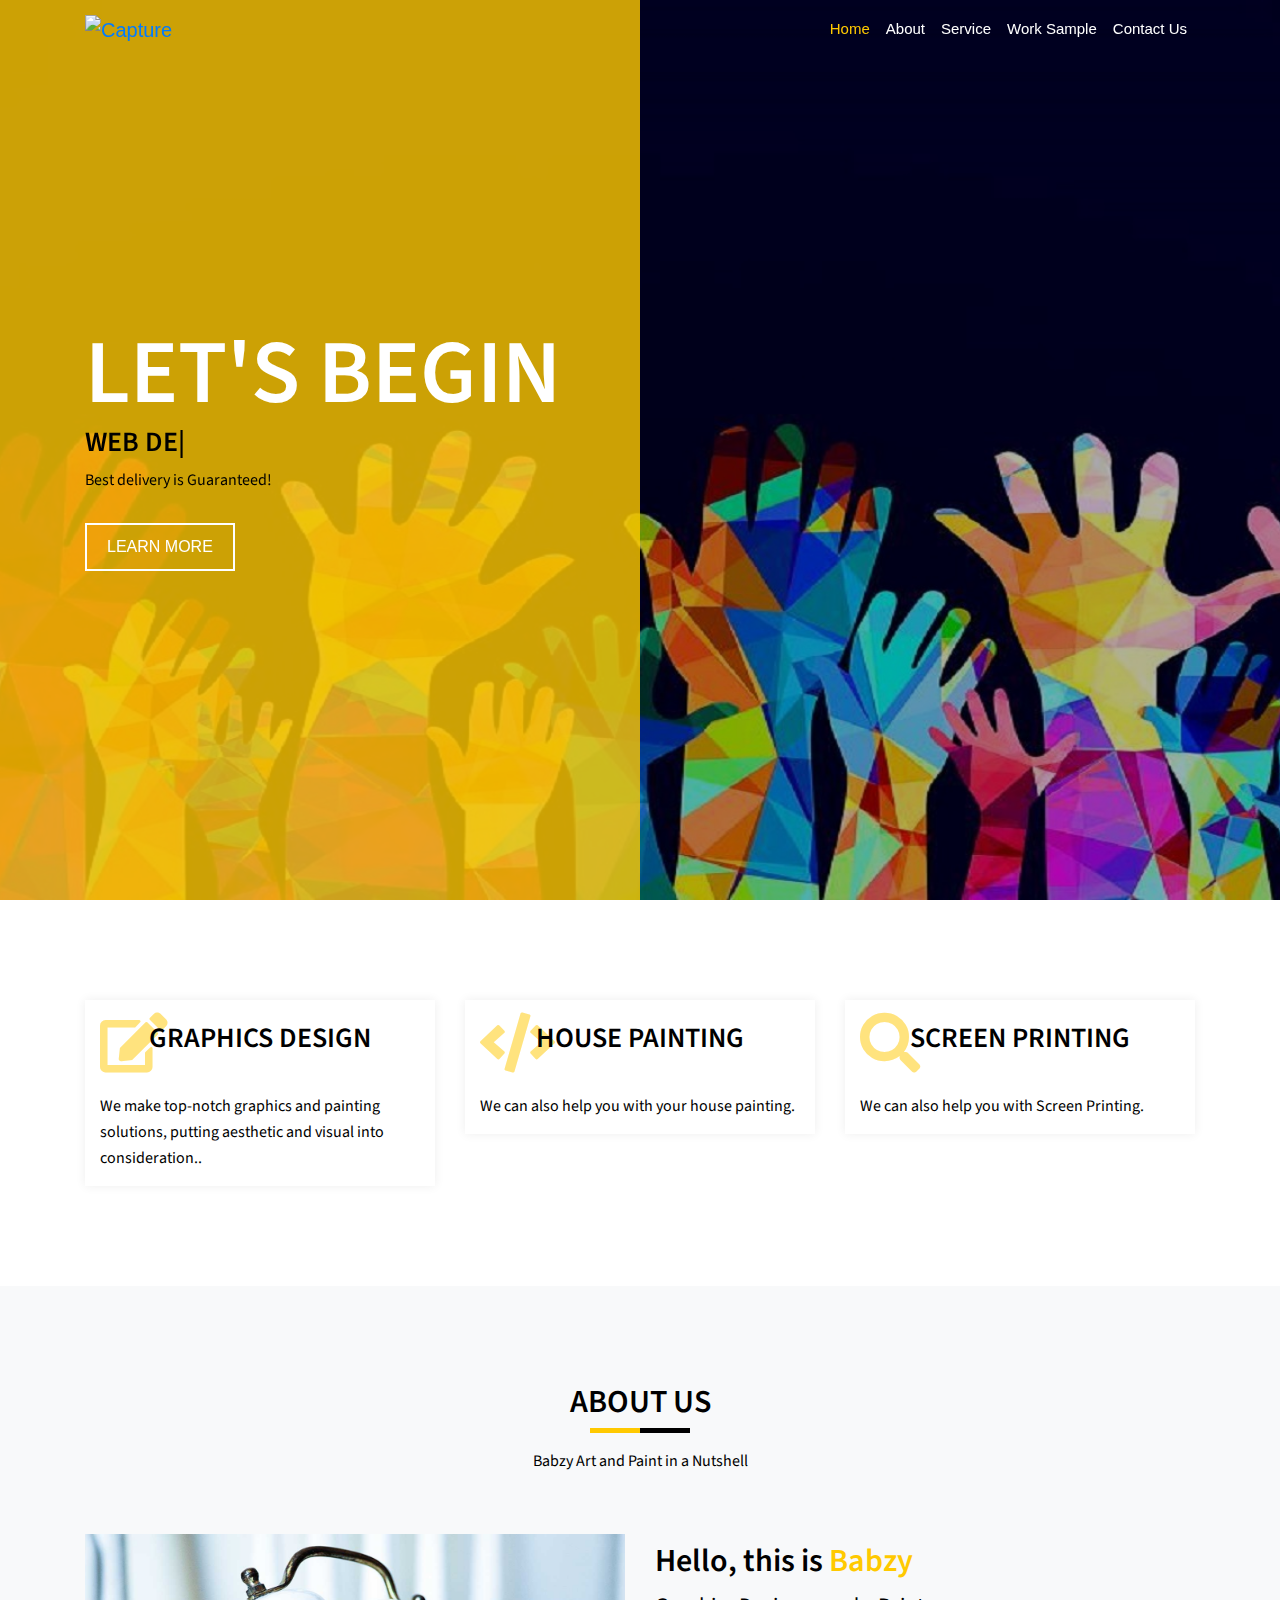
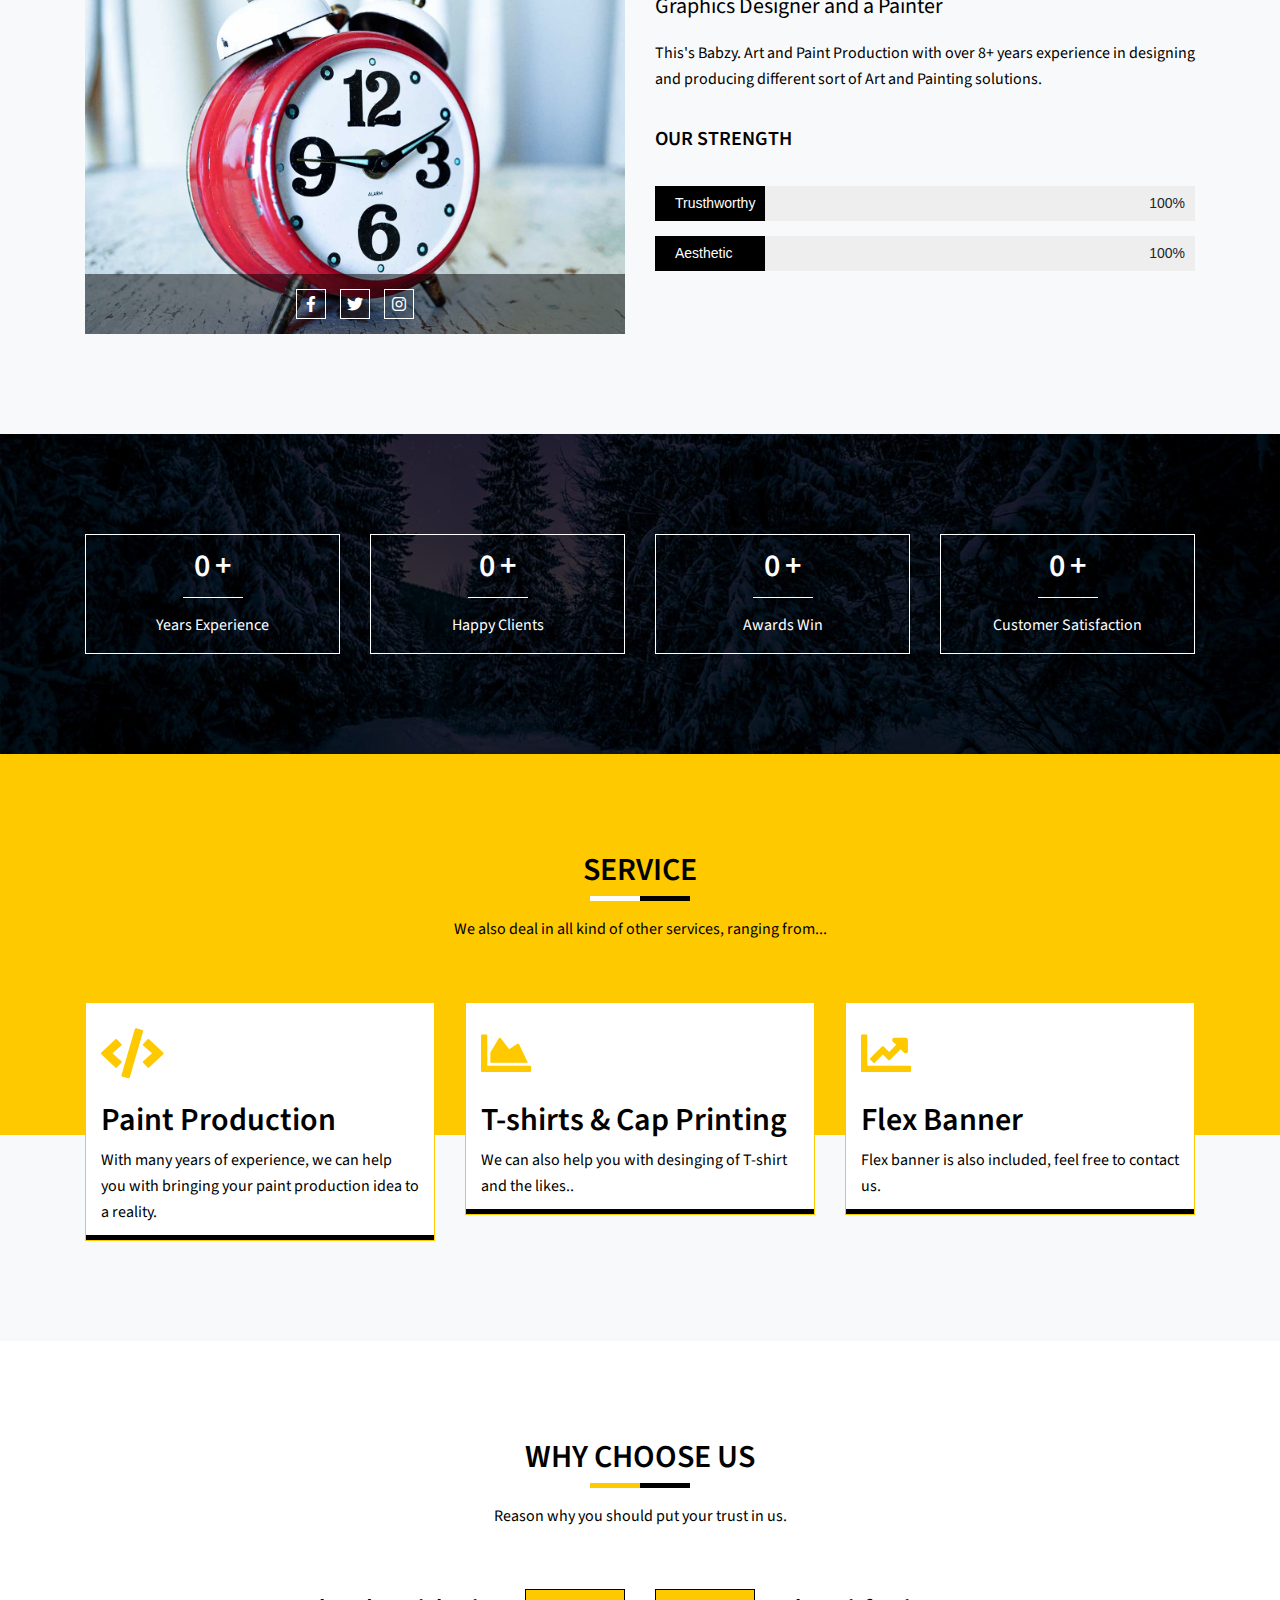
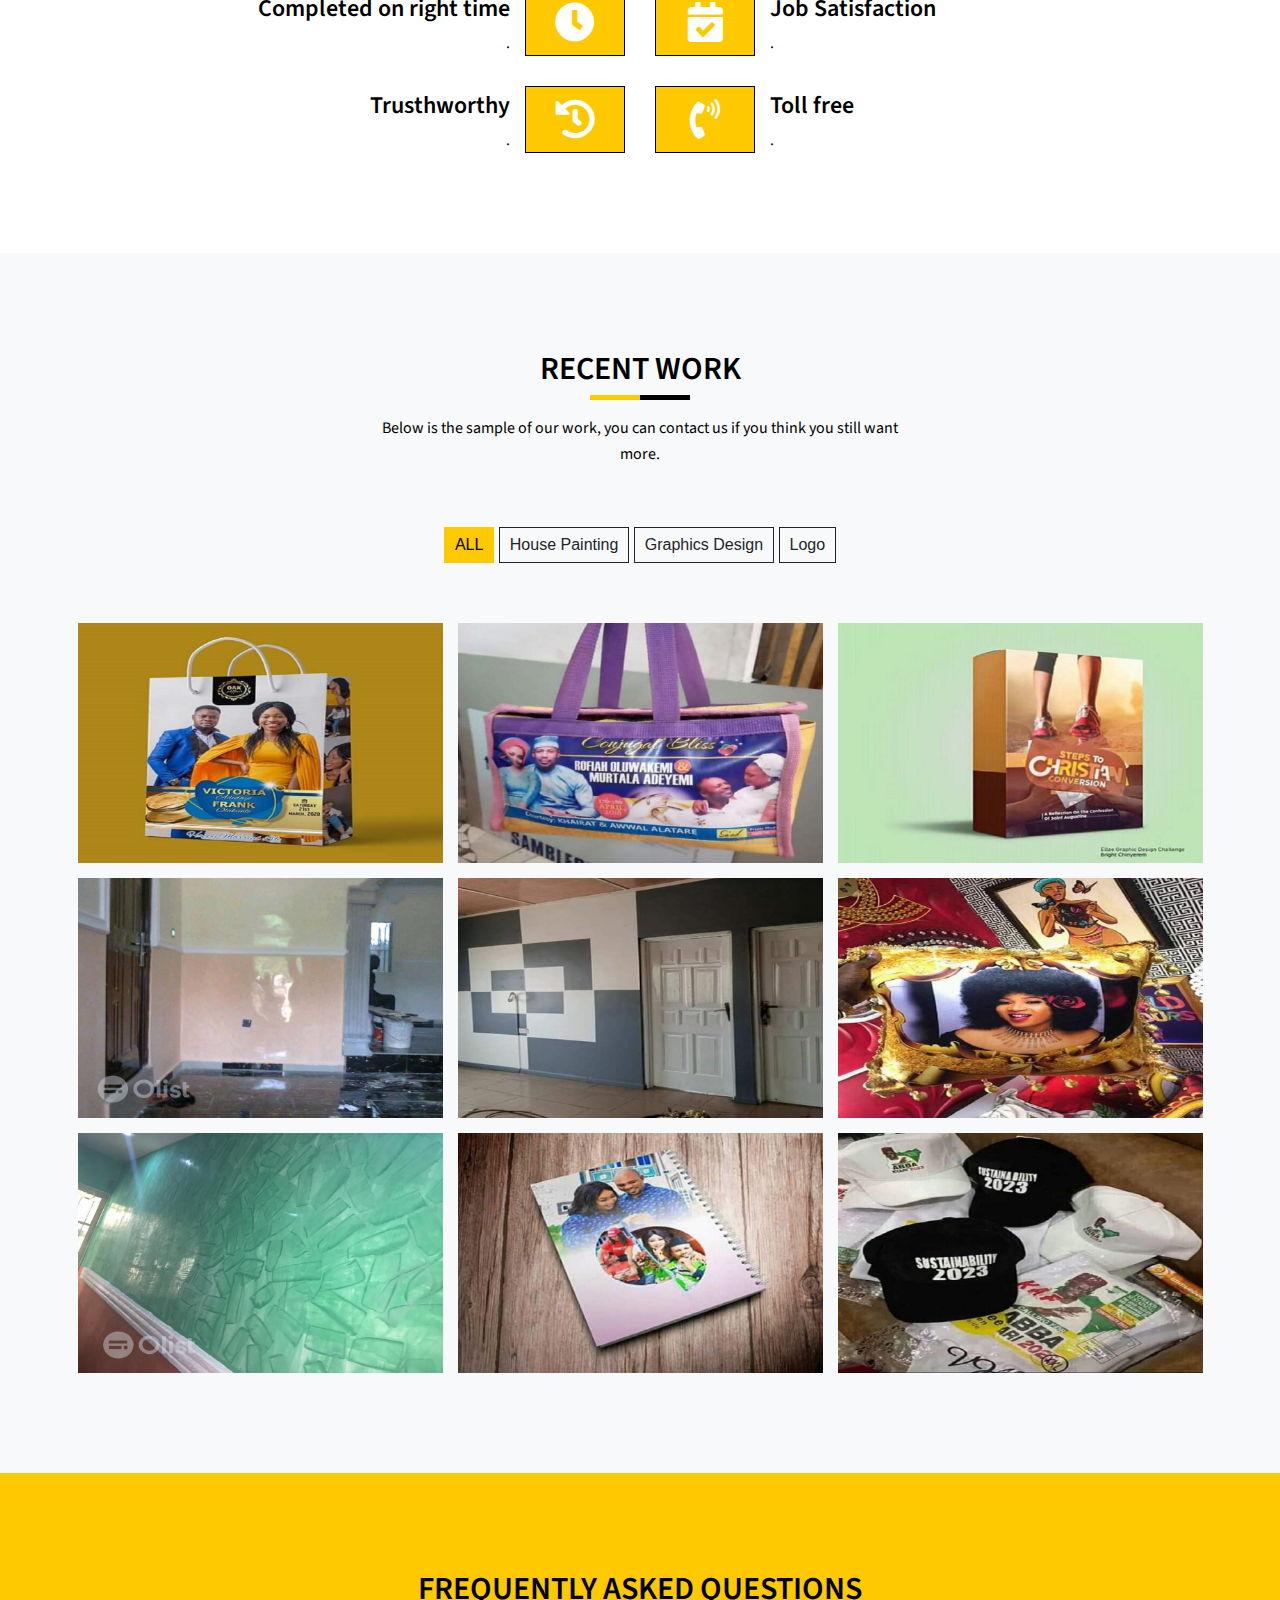
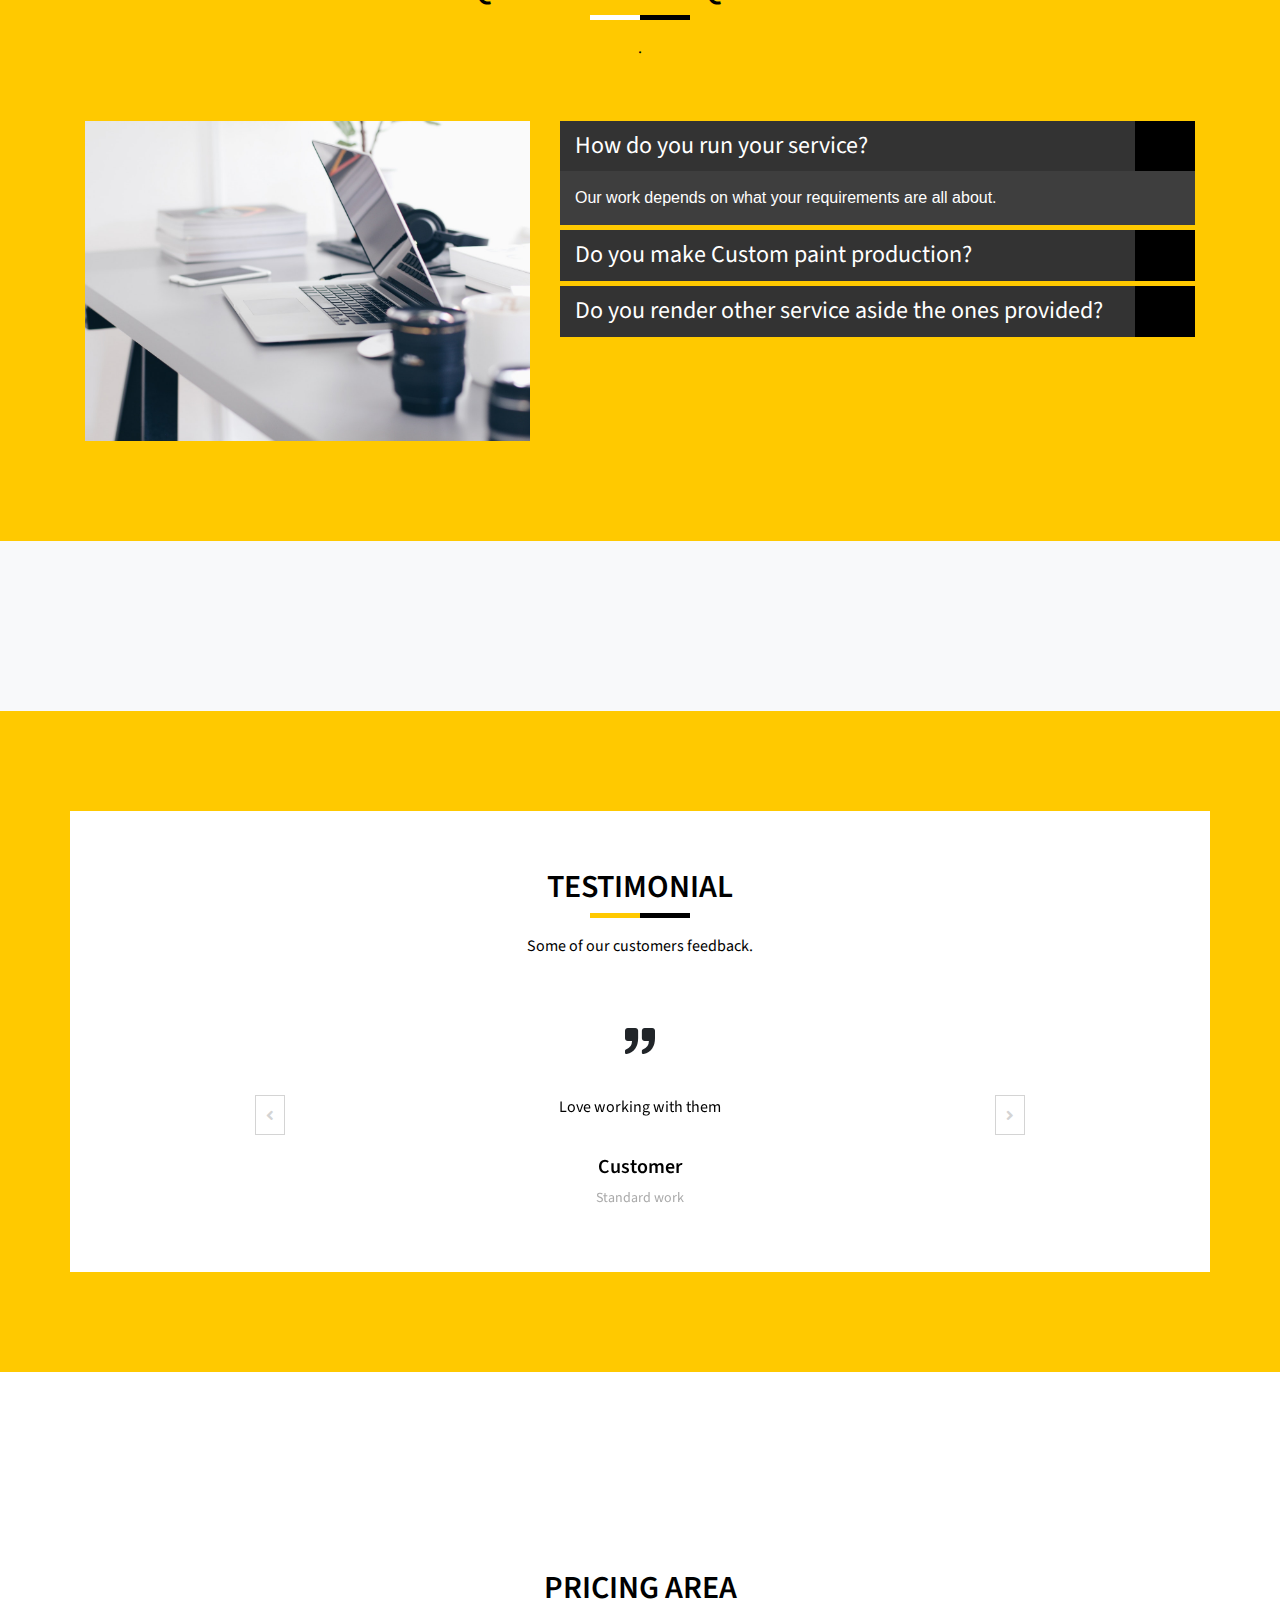
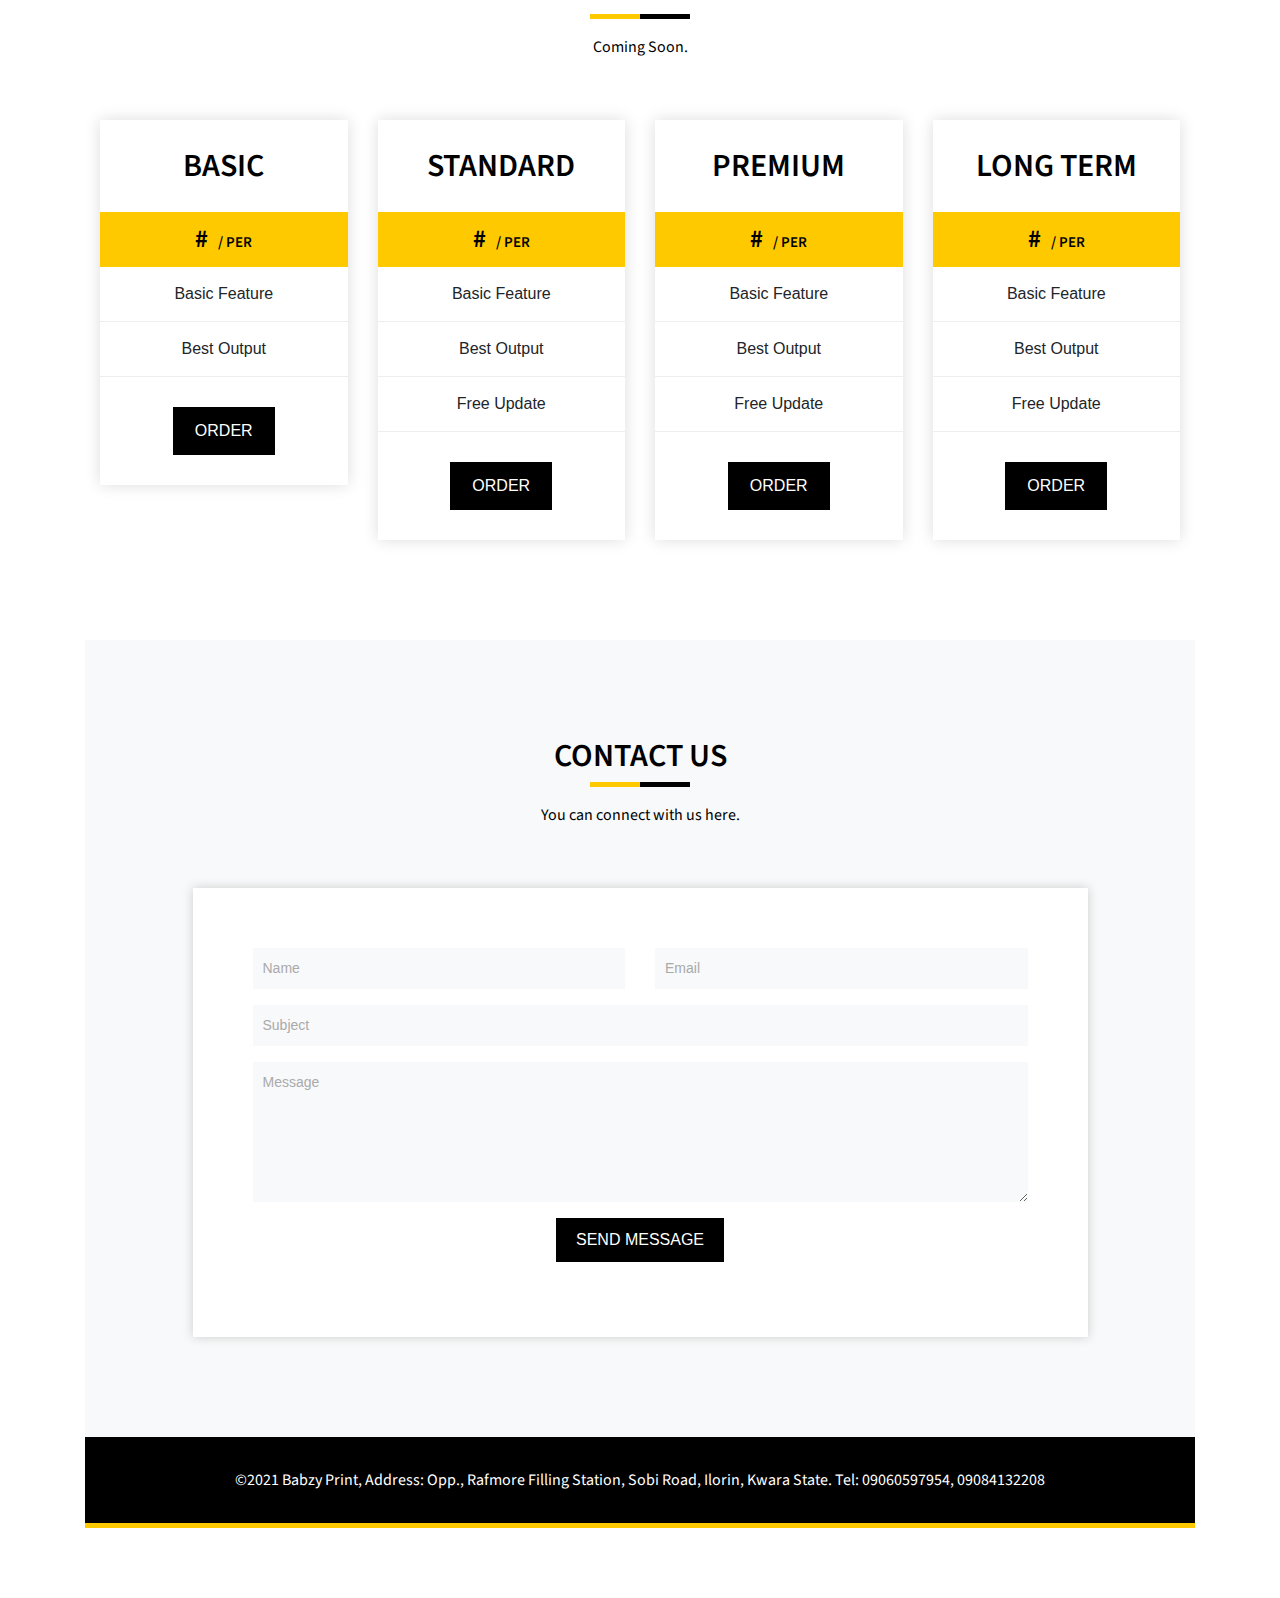
==== index.html @ 9236e3b9 "New" ====
<!DOCTYPE html>
<html lang="en">

<head>
    <meta name="viewport" content="width=device-width, initial-scale=1">
    <meta http-equiv="X-UA-Compatible" content="IE=edge" />
    <meta charset="UTF-8">
    <title>Babzy - HTML</title>

    <!-- ====== Google Fonts ====== -->
    <link href="https://fonts.googleapis.com/css?family=Source+Sans+Pro:300,400,600" rel="stylesheet">

    <!-- ====== ALL CSS ====== -->
    <link rel="stylesheet" href="assets/css/bootstrap.min.css">
    <link rel="stylesheet" href="assets/css/fontawesome-all.min.css">
    <link rel="stylesheet" href="assets/css/lightbox.min.css">
    <link rel="stylesheet" href="assets/css/owl.carousel.min.css">
    <link rel="stylesheet" href="assets/css/animate.css">
    <link rel="stylesheet" href="style.css">
    <link rel="stylesheet" href="assets/css/responsive.css">

</head>

<body data-spy="scroll" data-target=".navbar-nav">

     <!-- Preloader -->
    <div class="preloader">
        <div class="spinner">
            <div class="cube1"></div>
            <div class="cube2"></div>
        </div>
    </div>
    <!-- // Preloader -->


    <!-- ====== Header ====== -->
    <header id="header" class="header">
        <!-- ====== Navbar ====== -->
        <nav class="navbar navbar-expand-lg fixed-top">
            <div class="container">
                <!-- Logo -->
                <a class="navbar-brand logo" href="index.html">
                    <img src="assets/images/Babzy.png" alt="Capture">

                </a>
                <!-- // Logo -->

                <!-- Mobile Menu -->
                <button class="navbar-toggler" type="button" data-toggle="collapse" data-target="#navbarSupportedContent" aria-expanded="false"><span><i class="fa fa-bars"></i></span></button>
                <!-- Mobile Menu -->

                <div class="collapse navbar-collapse main-menu" id="navbarSupportedContent">
                    <ul class="navbar-nav ml-auto">
                        <li class="nav-item active"><a class="nav-link" href="#home">Home</a></li>
                        <li class="nav-item"><a class="nav-link" href="#about">About</a></li>
                        <li class="nav-item"><a class="nav-link" href="#service">Service</a></li>
                        <li class="nav-item"><a class="nav-link" href="#portfolio">Work Sample</a></li>
                        <li class="nav-item"><a class="nav-link pr0" href="#contact">Contact Us</a></li>
                    </ul>
                </div>
            </div>
        </nav>
        <!-- ====== // Navbar ====== -->
    </header>
    <!-- ====== // Header ====== -->

    <!-- ====== Hero Area ====== -->
    <div class="hero-aria" id="home">
        <!-- Hero Area Content -->
        <div class="container">
            <div class="hero-content h-100">
                <div class="d-table">
                    <div class="d-table-cell">
                        <h2 class="text-uppercase">Let's Begin</h2>
                        <h3 class="text-uppercase"><span class="typed"></span></h3>
                        <p>Best delivery is Guaranteed!</p>
                        <a href="#about" class="button smooth-scroll">Learn More</a>
                    </div>
                </div>
            </div>
        </div>
        <!-- // Hero Area Content -->
        <!-- Hero Area Slider -->
        <div class="hero-area-slids owl-carousel">
            <div class="single-slider">
                <!-- Single Background -->
                <div class="slider-bg" style="background-image: url(assets/images/hero-area/img-4.jpg)"></div>
                <!-- // Single Background -->
            </div>
            <div class="single-slider">
                <!-- Single Background -->
                <div class="slider-bg" style="background-image: url(assets/images/hero-area/img-3.jpg)"></div>
                <!-- // Single Background -->
            </div>
        </div>
        <!-- // Hero Area Slider -->
    </div>
    <!-- ====== //Hero Area ====== -->

    <!-- ====== Featured Area ====== -->
    <section id="featured" class="section-padding pb-70">
        <div class="container">
            <div class="row">
                <!-- single featured item -->
                <div class="col-lg-4 col-md-6">
                    <div class="single-featured-item-wrap">
                        <h3><a href="#">Graphics Design</a></h3>
                        <div class="single-featured-item">
                            <div class="featured-icon">
                                <i class="fa fa-edit"></i>
                            </div>
                            <p>We make top-notch graphics and painting solutions, putting aesthetic and visual into consideration..</p>
                        </div>
                    </div>
                </div>
                <!-- single featured item -->
                <!-- single featured item -->
                <div class="col-lg-4 col-md-6">
                    <div class="single-featured-item-wrap">
                        <h3><a href="#">House Painting</a></h3>
                        <div class="single-featured-item">
                            <div class="featured-icon">
                                <i class="fa fa-code"></i>
                            </div>
                            <p>We can also help you with your house painting.</p>
                        </div>
                    </div>
                </div>
                <!-- single featured item -->
                <!-- single featured item -->
                <div class="col-lg-4 col-md-6">
                    <div class="single-featured-item-wrap">
                        <h3><a href="#"> Screen Printing</a></h3>
                        <div class="single-featured-item">
                            <div class="featured-icon">
                                <i class="fa fa-search"></i>
                            </div>
                            <p>We can also help you with Screen Printing.</p>
                        </div>
                    </div>
                </div>
                <!-- single featured item -->
            </div>
        </div>
    </section>
    <!-- ====== //Featured Area ====== -->

    <!-- ====== About Area ====== -->
    <section id="about" class="section-padding about-area bg-light">
        <div class="container">
            <!-- Section Title -->
            <div class="row justify-content-center">
                <div class="col-lg-6 ">
                    <div class="section-title text-center">
                        <h2>About Us</h2>
                        <p>Babzy Art and Paint in a Nutshell</p>
                    </div>
                </div>
            </div>
            <!-- //Section Title -->
            <div class="row">
                <div class="col-lg-6">
                    <div class="about-bg" style="background-image:url(assets/images/about-cg.jpg)">
                        <!-- Social Link -->
                        <div class="social-aria">
                            <a target="_blank" href="https://facebook.com/AwedaYusuf"><i class="fab fa-facebook-f"></i></a>
                            <a target="_blank" href="#"><i class="fab fa-twitter"></i></a>
                            <a target="_blank" href="#"><i class="fab fa-instagram"></i></a>
                        </div>
                        <!-- // Social Link -->
                    </div>
                </div>
                <div class="col-lg-6">
                    <div class="about-content">
                        <h2>Hello, this is <span>Babzy</span></h2>
                        <h4>Graphics Designer and a Painter</h4>
                        <p>This's Babzy. Art and Paint Production with over 8+ years experience in designing and producing different sort of Art and Painting solutions. </p>

                        <h5>Our Strength</h5>

                        <!-- Skill Area -->
                        <div id="skills" class="skill-area">

                            <!-- Single skill -->
                            <div class="single-skill">
                                <div class="skillbar" data-percent="100%">
                                    <div class="skillbar-title"><span>Trusthworthy</span></div>
                                    <div class="skillbar-bar"></div>
                                    <div class="skill-bar-percent">100%</div>
                                </div>
                            </div>
                            <!-- //Single skill -->

                            <!-- Single skill -->
                            <div class="single-skill">
                                <div class="skillbar" data-percent="85%">
                                    <div class="skillbar-title"><span>Aesthetic</span></div>
                                    <div class="skillbar-bar"></div>
                                    <div class="skill-bar-percent">100%</div>
                                </div>
                            </div>
                            <!-- //Single skill -->
                        </div>
                        <!-- //Skill Area -->
                    </div>
                </div>
            </div>
        </div>
    </section>
    <!-- ====== // About Area ====== -->


    <!-- ====== Fact Counter Section ====== -->
    <!-- ====================================================================
            NOTE: You need to change  'data-count="10"' and 'p' Eliments
        ===================================================================== -->
    <section class="section-padding pb-70 bg-img fact-counter" id="counter" style="background-image: url(assets/images/fan-fact-bg.jpg)">
        <div class="container">
            <div class="row">
                <!-- Single Fact Counter -->
                <div class="col-lg-3 co col-md-6 l-md-6 text-center">
                    <div class="single-fun-fact">
                        <h2><span class="counter-value" data-count="08">0</span>+</h2>
                        <p>Years Experience</p>
                    </div>
                </div>
                <!-- // Single Fact Counter -->
                <!-- Single Fact Counter -->
                <div class="col-lg-3 col-md-6 text-center">
                    <div class="single-fun-fact">
                        <h2><span class="counter-value" data-count="50">0</span>+</h2>
                        <p>Happy Clients</p>
                    </div>
                </div>
                <!-- // Single Fact Counter -->
                <!-- Single Fact Counter -->
                <div class="col-lg-3 col-md-6 text-center">
                    <div class="single-fun-fact">
                        <h2><span class="counter-value" data-count="09">0</span>+</h2>
                        <p>Awards Win</p>
                    </div>
                </div>
                <!-- // Single Fact Counter -->
                <!-- Single Fact Counter -->
                <div class="col-lg-3 col-md-6 text-center">
                    <div class="single-fun-fact">
                        <h2><span class="counter-value" data-count="45">0</span>+</h2>
                        <p>Customer Satisfaction</p>
                    </div>
                </div>
                <!-- // Single Fact Counter -->
            </div>
        </div>
    </section>
    <!-- ====== //Fact Counter Section ====== -->

    <!-- ====== Service Section ====== -->
    <section id="service" class="section-padding pb-70 service-area bg-light">
        <div class="container">
            <!-- Section Title -->
            <div class="row justify-content-center">
                <div class="col-lg-6 ">
                    <div class="section-title text-center">
                        <h2>Service</h2>
                        <p>We also deal in all kind of other services, ranging from...</p>
                    </div>
                </div>
            </div>
            <!-- //Section Title -->

            <div class="row">
                <!-- Single Service -->
                <div class="col-lg-4 col-md-6">
                    <div class="single-service">
                        <div class="service-icon">
                            <i class="fa fa-code"></i>
                        </div>
                        <h2>Paint Production</h2>
                        <p>With many years of experience, we can help you with bringing your paint production idea to a reality.</p>
                    </div>
                </div>
                <!-- //Single Service -->
                <!-- Single Service -->
                <div class="col-lg-4 col-md-6">
                    <div class="single-service">
                        <div class="service-icon">
                            <i class="fa fa-chart-area"></i>
                        </div>
                        <h2>T-shirts & Cap Printing</h2>
                        <p>We can also help you with desinging of T-shirt and the likes..</p>
                    </div>
                </div>
                <!-- //Single Service -->
                <!-- Single Service -->
                <div class="col-lg-4 col-md-6">
                    <div class="single-service">
                        <div class="service-icon">
                            <i class="fa fa-chart-line"></i>
                        </div>
                        <h2>Flex Banner</h2>
                        <p>Flex banner is also included, feel free to contact us.</p>
                    </div>
                </div>
                <!-- //Single Service -->
            </div>

        </div>
    </section>
    <!-- ====== //Service Section ====== -->

    <!-- ====== Why choose Me Section ====== -->
    <section id="" class="section-padding why-choose-us pb-70">
        <div class="container">
            <!-- Section Title -->
            <div class="row justify-content-center">
                <div class="col-lg-6 ">
                    <div class="section-title text-center">
                        <h2>Why choose Us</h2>
                        <p>Reason why you should put your trust in us.</p>
                    </div>
                </div>
            </div>
            <!-- //Section Title -->
            <div class="row">
                <!-- Single Why choose me -->
                <div class="col-md-6">
                    <div class="single-why-me why-me-left">
                        <div class="why-me-icon">
                            <div class="d-table">
                                <div class="d-table-cell">
                                    <i class="fa fa-clock"></i>
                                </div>
                            </div>
                        </div>
                        <h4>Completed on right time</h4>
                        <p>.</p>
                    </div>
                </div>
                <!-- // Single Why choose me -->

                <!-- Single Why choose me -->
                <div class="col-md-6">
                    <div class="single-why-me why-me-right">
                        <div class="why-me-icon">
                            <div class="d-table">
                                <div class="d-table-cell">
                                    <i class="fa fa-calendar-check"></i>
                                </div>
                            </div>
                        </div>
                        <h4>Job Satisfaction</h4>
                        <p>.</p>
                    </div>
                </div>
                <!-- // Single Why choose me -->

                <!-- Single Why choose me -->
                <div class="col-md-6">
                    <div class="single-why-me why-me-left">
                        <div class="why-me-icon">
                            <div class="d-table">
                                <div class="d-table-cell">
                                    <i class="fa fa-history"></i>
                                </div>
                            </div>
                        </div>
                        <h4>Trusthworthy</h4>
                        <p>.</p>
                    </div>
                </div>
                <!-- // Single Why choose me -->

                <!-- Single Why choose me -->
                <div class="col-md-6">
                    <div class="single-why-me why-me-right">
                        <div class="why-me-icon">
                            <div class="d-table">
                                <div class="d-table-cell">
                                    <i class="fa fa-phone-volume"></i>
                                </div>
                            </div>
                        </div>
                        <h4>Toll free</h4>
                        <p>.</p>
                    </div>
                </div>
                <!-- // Single Why choose me -->
            </div>
        </div>
    </section>
    <!-- ====== //Why choose Me Section ====== -->

    <!-- ====== Portfolio Section ====== -->
    <section id="portfolio" class="section-padding pb-85 portfolio-area bg-light">
        <div class="container">
            <!-- Section Title -->
            <div class="row justify-content-center">
                <div class="col-lg-6 ">
                    <div class="section-title text-center">
                        <h2>Recent Work</h2>
                        <p>Below is the sample of our work, you can contact us if you think you still want more.</p>
                    </div>
                </div>
            </div>
            <!-- //Section Title -->
            <div class="row justify-content-center">
                <!-- Work List Menu-->
                <div class="col-lg-8">
                    <div class="work-list text-center">
                        <ul>
                            <li class="filter" class="active" data-filter="all">ALL</li>
                            <li class="filter" data-filter=".web">House Painting</li>
                            <li class="filter" data-filter=".graphic">Graphics Design</li>
                            <li class="filter" data-filter=".logo">Logo</li>
                        </ul>
                    </div>
                </div>
                <!-- // Work List Menu -->
            </div>
            <div class="row portfolio">
                <!-- Single Portfolio -->
                <div class="col-lg-4 col-md-6 mix wp graphic">
                    <div class="single-portfolio" style="background-image: url(assets/images/portfolio/wedbag.jpg)">
                        <div class="portfolio-icon text-center">
                            <a data-lightbox='lightbox' href="assets/images/portfolio/wedbag.jpg"><i class="fas fa-expand-arrows-alt"></i></a>
                        </div>
                        <div class="portfolio-hover">
                            <h4>Project <span>Name</span></h4>
                        </div>
                    </div>
                </div>
                <!-- // Single Portfolio -->
                <!-- Single Portfolio -->
                <div class="col-lg-4 col-md-6 mix logo web graphic other wp">
                    <div class="single-portfolio" style="background-image: url(assets/images/portfolio/edit2.jpg)">
                        <div class="portfolio-icon text-center">
                            <a data-lightbox='lightbox' href="assets/images/portfolio/edit-2.jpg"><i class="fas fa-expand-arrows-alt"></i></a>
                        </div>
                        <div class="portfolio-hover">
                            <h4>Project <span>Name</span></h4>
                        </div>
                    </div>
                </div>
                <!-- // Single Portfolio -->
                <!-- Single Portfolio -->
                <div class="col-lg-4 col-md-6 mix wp other">
                    <div class="single-portfolio" style="background-image: url(assets/images/portfolio/edit3.jpg)">
                        <div class="portfolio-icon text-center">
                            <a data-lightbox='lightbox' href="assets/images/portfolio/edit3.jpg"><i class="fas fa-expand-arrows-alt"></i></a>
                        </div>
                        <div class="portfolio-hover">
                            <h4>Project <span>Name</span></h4>
                        </div>
                    </div>
                </div>
                <!-- // Single Portfolio -->
                <!-- Single Portfolio -->
                <div class="col-lg-4 col-md-6 mix logo other graphic wp web">
                    <div class="single-portfolio" style="background-image: url(assets/images/portfolio/edit4.jpg)">
                        <div class="portfolio-icon text-center">
                            <a data-lightbox='lightbox' href="assets/images/portfolio/edit4.jpg"><i class="fas fa-expand-arrows-alt"></i></a>
                        </div>
                        <div class="portfolio-hover">
                            <h4>Project <span>Name</span></h4>
                        </div>
                    </div>
                </div>
                <!-- // Single Portfolio -->
                <!-- Single Portfolio -->
                <div class="col-lg-4 col-md-6 mix logo other wp graphic web">
                    <div class="single-portfolio" style="background-image: url(assets/images/portfolio/edit5.jpg)">
                        <div class="portfolio-icon text-center">
                            <a data-lightbox='lightbox' href="assets/images/portfolio/edit5.jpg"><i class="fas fa-expand-arrows-alt"></i></a>
                        </div>
                        <div class="portfolio-hover">
                            <h4>Project <span>Name</span></h4>
                        </div>
                    </div>
                </div>
                <!-- // Single Portfolio -->
                <!-- Single Portfolio -->
                <div class="col-lg-4 col-md-6 mix wp logo graphic web">
                    <div class="single-portfolio" style="background-image: url(assets/images/portfolio/edit6.jpg)">
                        <div class="portfolio-icon text-center">
                            <a data-lightbox='lightbox' href="assets/images/portfolio/edit6.jpg"><i class="fas fa-expand-arrows-alt"></i></a>
                        </div>
                        <div class="portfolio-hover other">
                            <h4>Project <span>Name</span></h4>
                        </div>
                    </div>
                </div>
                <!-- // Single Portfolio -->
                <!-- Single Portfolio -->
                <div class="col-lg-4 col-md-6 mix web wp">
                    <div class="single-portfolio" style="background-image: url(assets/images/portfolio/edit7.jpg)">
                        <div class="portfolio-icon text-center">
                            <a data-lightbox='lightbox' href="assets/images/portfolio/edit7.jpg"><i class="fas fa-expand-arrows-alt"></i></a>
                        </div>
                        <div class="portfolio-hover">
                            <h4>Project <span>Name</span></h4>
                        </div>
                    </div>
                </div>
                <!-- // Single Portfolio -->
                <!-- Single Portfolio -->
                <div class="col-lg-4 col-md-6 mix logo graphic wp web">
                    <div class="single-portfolio" style="background-image: url(assets/images/portfolio/edit8.jpg)">
                        <div class="portfolio-icon text-center">
                            <a data-lightbox='lightbox' href="assets/images/portfolio/edit8.jpg"><i class="fas fa-expand-arrows-alt"></i></a>
                        </div>
                        <div class="portfolio-hover">
                            <h4>Project <span>Name</span></h4>
                        </div>
                    </div>
                </div>
                <!-- // Single Portfolio -->
                <!-- Single Portfolio -->
                <div class="col-lg-4 col-md-6 mix other logo web">
                    <div class="single-portfolio" style="background-image: url(assets/images/portfolio/edit9.jpg)">
                        <div class="portfolio-icon text-center">
                            <a data-lightbox='lightbox' href="assets/images/portfolio/edit9.jpg"><i class="fas fa-expand-arrows-alt"></i></a>
                        </div>
                        <div class="portfolio-hover">
                            <h4>Project <span>Name</span></h4>
                        </div>
                    </div>
                </div>
                <!-- // Single Portfolio -->
            </div>
        </div>
    </section>
    <!-- ====== // Portfolio Section ====== -->

    <!-- ====== Frequently asked questions ====== -->
    <section class="section-padding faq-area bg-secondary">
        <div class="container">
            <!-- Section Title -->
            <div class="row justify-content-center">
                <div class="col-lg-6 ">
                    <div class="section-title text-center faq-title">
                        <h2>Frequently asked questions</h2>
                        <p>.</p>
                    </div>
                </div>
            </div>
            <!-- //Section Title -->
            <div class="row">
                <div class="col-lg-5">
                    <div class="faq-bg bg-img" style="background-image: url(assets/images/faq.jpeg)"></div>
                </div>
                <div class="col-lg-7">
                    <!-- FAQ Content -->
                    <div class="faq-content" id="accordion">

                        <!-- Single FAQ -->
                        <div class="single-faq">

                            <!-- FAQ Header -->
                            <h4 class="collapsed" data-toggle="collapse" data-target="#faq-1">How do you run your service?</h4>
                            <!-- // FAQ Header -->

                            <!-- FAQ Content -->
                            <div id="faq-1" class="collapse show" data-parent="#accordion">
                                <div class="faq-body">
                                     Our work depends on what your requirements are all about.
                                </div>
                            </div>
                            <!-- FAQ Content -->
                        </div>
                        <!-- // Single FAQ -->

                        <!-- Single FAQ -->
                        <div class="single-faq">

                            <!-- FAQ Header -->
                            <h4 class="collapsed" data-toggle="collapse" data-target="#faq-2">Do you make Custom paint production?</h4>
                            <!-- // FAQ Header -->

                            <!-- FAQ Content -->
                            <div id="faq-2" class="collapse" data-parent="#accordion">
                                <div class="faq-body">
                                    Definitely!
                                </div>
                            </div>
                            <!-- FAQ Content -->
                        </div>
                        <!-- // Single FAQ -->

                        <!-- Single FAQ -->
                        <div class="single-faq">

                            <!-- FAQ Header -->
                            <h4 class="collapsed" data-toggle="collapse" data-target="#faq-3">Do you render other service aside the ones provided?</h4>
                            <!-- // FAQ Header -->

                            <!-- FAQ Content -->
                            <div id="faq-3" class="collapse" data-parent="#accordion">
                                <div class="faq-body">
                                     Yes, we do. Feel free to contact Us.
                                </div>
                            </div>
                            <!-- FAQ Content -->
                        </div>
                        <!-- // Single FAQ -->

                    </div>
                    <!-- FAQ Content -->
                </div>
            </div>
        </div>
    </section>
    <!-- ====== // Frequently asked questions ====== -->

    <!-- ====== Blog Section ====== -->
    <section class="section-padding pb-70 blog-section bg-light">
        <div class="container">
            <!-- Section Title -->
            <div class="row justify-content-center">

    </section>
    <!-- ====== // Blog Section ====== -->


    <!-- ====== Testimonial Section ====== -->
    <section id="testimonial" class="section-padding bg-secondary testimonial-area">
        <div class="container bg-white">
            <!-- Section Title -->
            <div class="row justify-content-center">
                <div class="col-lg-6 ">
                    <div class="section-title text-center">
                        <h2>Testimonial</h2>
                        <p>Some of our customers feedback.</p>
                    </div>
                </div>
            </div>
            <!-- //Section Title -->
            <div class="row justify-content-center">
                <div class="col-lg-8">
                    <div class="testimonials owl-carousel" data-ride="carousel">
                        <!-- Single Testimonial -->
                        <div class="single-testimonial text-center">
                            <div class="testimonial-quote">
                                <i class="fa fa-quote-right"></i>
                            </div>
                            <p>Love working with them</p>
                            <h4>Customer<span>Standard work</span></h4>

                        </div>
                        <!-- // Single Testimonial -->
                        <!-- Single Testimonial -->
                        <div class="single-testimonial text-center">
                            <div class="testimonial-quote">
                                <i class="fa fa-quote-right"></i>
                            </div>
                            <p>Great work</p>
                            <h4>Customer<span>Basic</span></h4>

                        </div>
                        <!-- // Single Testimonial -->
                        <!-- Single Testimonial -->
                        <div class="single-testimonial text-center">
                            <div class="testimonial-quote">
                                <i class="fa fa-quote-right"></i>
                            </div>
                            <p>Nice delivery</p>
                            <h4>Customer<span>Premium</span></h4>

                        </div>
                        <!-- // Single Testimonial -->
                    </div>
                </div>
            </div>
        </div>
    </section>
    <!-- ====== // Testimonial Section ====== -->

    <!-- ====== Team Section ====== -->
    <section class="section-padding pb-70 team-area">
        <div class="container">
            <!-- Section Title -->



    <!-- ====== Call to Action Area ====== -->

    <!-- ====== // Call to Action Area ====== -->


    <!-- ====== Pricing Area ====== -->
    <section class="section-padding pb-70 pricing-area">
        <div class="container">
            <!-- Section Title -->
            <div class="row justify-content-center">
                <div class="col-lg-6 ">
                    <div class="section-title text-center">
                        <h2>Pricing Area</h2>
                        <p>Coming Soon.</p>
                    </div>
                </div>
            </div>
            <!-- //Section Title -->
            <div class="row">
                <!-- Single Price Box -->
                <div class="col-lg-3 col-md-6">
                    <div class="single-price-box text-center">
                        <div class="price-head">
                            <h2>Basic</h2>
                            <h3>#<span>/ Per</span></h3>
                        </div>
                        <ul>
                            <li>Basic Feature</li>
                            <li>Best Output</li>
                        </ul>
                        <a href="#contact" class="button">Order</a>
                    </div>
                </div>
                <!-- // Single Price Box -->
                <!-- Single Price Box -->
                <div class="col-lg-3 col-md-6">
                    <div class="single-price-box text-center">
                        <div class="price-head">
                            <h2>Standard</h2>
                            <h3>#<span>/ Per</span></h3>
                        </div>
                        <ul>
                            <li>Basic Feature</li>
                            <li>Best Output</li>
                            <li>Free Update</li>
                        </ul>
                        <a href="#contact" class="button">Order</a>
                    </div>
                </div>
                <!-- // Single Price Box -->
                <!-- Single Price Box -->
                <div class="col-lg-3 col-md-6">
                    <div class="single-price-box text-center">
                        <div class="price-head">
                            <h2>Premium</h2>
                            <h3>#<span>/ Per</span></h3>
                        </div>
                        <ul>
                            <li>Basic Feature</li>
                            <li>Best Output</li>
                            <li>Free Update</li>
                        </ul>
                        <a href="#contact" class="button">Order</a>
                    </div>
                </div>
                <!-- // Single Price Box -->
                <!-- Single Price Box -->
                <div class="col-lg-3 col-md-6">
                    <div class="single-price-box text-center">
                        <div class="price-head">
                            <h2>Long Term</h2>
                            <h3>#<span>/ Per </span></h3>
                        </div>
                        <ul>
                            <li>Basic Feature</li>
                            <li>Best Output</li>
                            <li>Free Update</li>
                        </ul>
                        <a href="#contact" class="button">Order</a>
                    </div>
                </div>
                <!-- // Single Price Box -->
            </div>
        </div>
    </section>
    <!-- ====== // Pricing Area ====== -->


    <!-- ====== Contact Area ====== -->
    <section id="contact" class="section-padding contact-section bg-light">
        <div class="container">
            <!-- Section Title -->
            <div class="row justify-content-center">
                <div class="col-lg-6 ">
                    <div class="section-title text-center">
                        <h2>Contact Us</h2>
                        <p>You can connect with us here.</p>
                    </div>
                </div>
            </div>
            <!-- //Section Title -->

            <!-- Contact Form -->
            <div class="row justify-content-center">
                <div class="col-lg-10">
                    <!-- Form -->
                    <form id="contact-form" action="mail.php" method="post" class="contact-form bg-white">
                        <div class="row">
                            <div class="col-lg-6 form-group">
                                <input type="text" class="form-control" name="name" required placeholder="Name">
                            </div>
                            <div class="col-lg-6 form-group">
                                <input type="email" class="form-control" name="email" required placeholder="Email">
                            </div>
                        </div>
                        <div class="form-group">
                            <input type="text" class="form-control" name="subject" required placeholder="Subject">
                        </div>

                        <div class="form-group">
                            <textarea name="message" id="" class="form-control" required placeholder="Message"></textarea>
                        </div>
                        <div class="form-btn text-center">
                            <button class="button" type="submit">Send Message</button>
                            <p class="form-message"></p>
                        </div>
                    </form>
                    <!-- // Form -->
                </div>
            </div>
            <!-- // Contact Form -->
        </div>
    </section>
    <!-- ====== // Contact Area ====== -->


    <!-- ====== Footer Area ====== -->
    <footer class="footer-area">
        <div class="container">
            <div class="row">
                <div class="col-lg-12 text-center">
                    <div class="copyright-text">
                        <p></p>
                        <p class="text-white"> &copy;2021 Babzy Print, Address: Opp., Rafmore Filling Station, Sobi Road, Ilorin, Kwara State. Tel: 09060597954, 09084132208</a></p>
                    </div>
                </div>
            </div>
        </div>
    </footer>
    <!-- ====== // Footer Area ====== -->






     <!-- ====== ALL JS ====== -->
   <script src="assets/js/jquery-3.3.1.min.js"></script>
    <script src="assets/js/bootstrap.min.js"></script>
    <script src="assets/js/lightbox.min.js"></script>
    <script src="assets/js/owl.carousel.min.js"></script>
    <script src="assets/js/jquery.mixitup.js"></script>
    <script src="assets/js/wow.min.js"></script>
    <script src="assets/js/typed.js"></script>
    <script src="assets/js/skill.bar.js"></script>
    <script src="assets/js/fact.counter.js"></script>
    <script src="assets/js/main.js"></script>

</body>

</html>
---- style.css ----
/*
Theme Name: Safs
Author: AL Mamun
Author URI: https://themeforest.net/user/aseven
Version: 1.0
*/

/*
[Table of contents]

* Glogbal Style
* Preloader
* Section Title
* Main Menu / Navbar
* Hero Area / Welcome Area / Slider Area
* Featured Area
* About Area
* Fact Counter Section
* Service Section
* Why choose Me Section
* Portfolio Section
* Frequently asked questions
* Blog Section
  - Blog Main Page
  - Sidebar
  - Single Blog
* Testimonial Section
* Team Section
* Call to Action Area
* Pricing Area
* Contact Area
* Footer Area
*/

/*============Glogbal Style================ */
html,
body {
    height: 100%;
}

p {
    font-family: 'Source Sans Pro', sans-serif;
    font-size: 16px;
    line-height: 26px;
    color: #000;
    margin: 0;
}

a {
    -webkit-transition: .3s;
    transition: .3s
}

a:hover {
    color: #000;
    text-decoration: none;
}

h1,
h2,
h3,
h4,
h5,
h6 {
    font-family: 'Source Sans Pro', sans-serif;
    color: #000;
    font-weight: 600;
    line-height: 1.7;
    margin: 0;
}

.d-table {
    width: 100%;
    height: 100%;
}

.d-table-cell {
    vertical-align: middle;
}

img {
    max-width: 100%;
    height: auto;
}

.button {
    color: #fff;
    display: inline-block;
    text-transform: uppercase;
    border: 2px solid;
    padding: 10px 20px;
}

.button:hover {
    color: #000;
}

.bg-a {
    background-color: #000;
}

.section-padding {
    padding: 100px 0;
}

.pb-70 {
    padding-bottom: 70px;
}

.pb-85 {
    padding-bottom: 85px;
}

.bg-img {
    background-color: #ddd;
    background-position: center;
    background-size: cover;
    position: relative;
    z-index: 1;
}

.bg-primari {
    background-color: #000 !important;
}

.bg-secondary {
    background-color: #ffc900 !important;
}

button:focus {
    outline: none;
}


/*::::::::::::::::::::::::::::::::::::
    Preloader
::::::::::::::::::::::::::::::::::::*/

.preloader {
    position: fixed;
    width: 100%;
    height: 100%;
    background-color: #000;
    z-index: 99999;
}

.spinner {
    position: absolute;
    left: 50%;
    margin-left: -20px;
    bottom: 50%;
    margin-bottom: -20px;
    width: 40px;
    height: 40px;
}

.cube1,
.cube2 {
    background-color: #ffc900;
    width: 25px;
    height: 25px;
    position: absolute;
    top: 0;
    left: 0;

    -webkit-animation: sk-cubemove 1.8s infinite ease-in-out;
    animation: sk-cubemove 1.8s infinite ease-in-out;
}

.cube2 {
    -webkit-animation-delay: -0.9s;
    animation-delay: -0.9s;
}

@-webkit-keyframes sk-cubemove {
    25% {
        -webkit-transform: translateX(42px) rotate(-90deg) scale(0.5)
    }
    50% {
        -webkit-transform: translateX(42px) translateY(42px) rotate(-180deg)
    }
    75% {
        -webkit-transform: translateX(0px) translateY(42px) rotate(-270deg) scale(0.5)
    }
    100% {
        -webkit-transform: rotate(-360deg)
    }
}

@keyframes sk-cubemove {
    25% {
        transform: translateX(42px) rotate(-90deg) scale(0.5);
        -webkit-transform: translateX(42px) rotate(-90deg) scale(0.5);
    }
    50% {
        transform: translateX(42px) translateY(42px) rotate(-179deg);
        -webkit-transform: translateX(42px) translateY(42px) rotate(-179deg);
    }
    50.1% {
        transform: translateX(42px) translateY(42px) rotate(-180deg);
        -webkit-transform: translateX(42px) translateY(42px) rotate(-180deg);
    }
    75% {
        transform: translateX(0px) translateY(42px) rotate(-270deg) scale(0.5);
        -webkit-transform: translateX(0px) translateY(42px) rotate(-270deg) scale(0.5);
    }
    100% {
        transform: rotate(-360deg);
        -webkit-transform: rotate(-360deg);
    }
}



/*::::::::::::::::::::::::::::::::::::
   Section Title
::::::::::::::::::::::::::::::::::::*/

.section-title {
    margin-bottom: 60px;
}

.section-title h2 {
    text-transform: uppercase;
    position: relative;
    font-size: 32px;
    padding-bottom: 15px;
    margin-bottom: 15px;
    line-height: 1;
}

.section-title h2:before,
.section-title h2:after {
    position: absolute;
    content: '';
    left: 50%;
    bottom: 0;
    width: 50px;
    height: 5px;
    background-color: #000;
}

.section-title h2:before {
    left: auto;
    right: 50%;
    background-color: #ffc900
}

/*::::::::::::::::::::::::::::::::::::
   Main Menu
::::::::::::::::::::::::::::::::::::*/
.navbar{
    -webkit-transition: .3s;
    transition: .3s;
}
.navbar-brand.logo img {
    max-height: 40px;
}

.navbar-expand-lg .navbar-nav .nav-link {
    color: #fff;
    font-size: 15px;
}

.navbar-expand-lg .navbar-nav .nav-link:hover,
.navbar-expand-lg .navbar-nav .nav-link.active {
    color: #ffc900;
}

/*::::::::::::::::::::::::::::::::::::
   Hero Area
::::::::::::::::::::::::::::::::::::*/

.hero-aria,
.hero-area-slids,
.single-slider {
    height: 100%;
    position: relative;
    z-index: 1;
    background-position: center;
    background-size: cover;
}


.hero-aria:after {
    position: absolute;
    content: '';
    left: 0;
    bottom: 0;
    width: 50%;
    height: 100%;
    background-color: #ffc900;
    opacity: .8;
    -ms-filter: "progid:DXImageTransform.Microsoft.Alpha(Opacity=80)";
    z-index: 2;
}

.hero-area-slids .owl-stage-outer,
.hero-area-slids .owl-stage,
.hero-area-slids .owl-item {
    height: 100%;
}

.slider-bg {
    height: 100%;
    width: 100%;
    background-position: center;
    background-size: cover;
    position: relative;
    z-index: 1;
}


.slider-bg:after {
    content: '';
    position: absolute;
    left: 0;
    top: 0;
    width: 100%;
    height: 100%;
    background-color: #000;
    opacity: .3;
    -ms-filter: "progid:DXImageTransform.Microsoft.Alpha(Opacity=30)";
    z-index: -1;
}

.hero-content {
    position: absolute;
    z-index: 999;
    max-width: 40%;
}


.hero-content h2 {
    color: #fff;
    font-size: 90px;
    font-weight: 600;
    line-height: 1;
}

.hero-content .button {
    margin-top: 30px;
}

/*::::::::::::::::::::::::::::::::::::
   Featured Area
::::::::::::::::::::::::::::::::::::*/

.single-featured-item {
    padding: 15px;
    margin-bottom: 30px;
}

.single-featured-item-wrap {
    background-color: #fff;
    box-shadow: 0 0 10px #eee;
}

.single-featured-item-wrap h3 a {
    text-align: center;
    text-transform: uppercase;
    padding: 15px;
    color: #000;
    display: block;
    position: relative;
    z-index: 1;
}

.single-featured-item-wrap:hover a {
    color: #ffc900
}

.single-featured-item-wrap:hover a:after {
    height: 100%;
}

.single-featured-item-wrap h3 a:after {
    position: absolute;
    content: '';
    width: 100%;
    height: 0;
    background-color: #000;
    z-index: -1;
    left: 0;
    top: 0;
    -webkit-transition: .3s;
    transition: .3s;
}

.featured-icon {
    font-size: 60px;
    position: absolute;
    top: 0;
    color: #ffc900;
    opacity: .5;
    -ms-filter: "progid:DXImageTransform.Microsoft.Alpha(Opacity=50)";
}


/*::::::::::::::::::::::::::::::::::::
   About Area
::::::::::::::::::::::::::::::::::::*/

.about-bg {
    height: 100%;
    min-height: 400px;
    position: relative;
    background-size: cover;
    background-position: center;
    background-color: #ffc900;
}

.social-aria a {
    color: #fff;
    width: 30px;
    height: 30px;
    display: inline-block;
    border: 1px solid;
    text-align: center;
    line-height: 30px;
    margin: 0 5px;
    -webkit-transition: .3s;
    transition: .3s;
}

.social-aria {
    position: absolute;
    bottom: 0;
    text-align: center;
    width: 100%;
    z-index: 1;
    padding: 15px;
}

.social-aria a:hover {
    border-radius: 50%;
}

.social-aria:after {
    position: absolute;
    content: '';
    background-color: #000;
    width: 100%;
    height: 100%;
    bottom: 0;
    left: 0;
    z-index: -1;
    opacity: .5;
    -ms-filter: "progid:DXImageTransform.Microsoft.Alpha(Opacity=50)";
}

.about-content h2 span {
    color: #ffc900;
    font-size: 100%;
}

.about-content h4 {
    font-weight: 400;
    font-size: 22px;
    margin-bottom: 15px;
}

.about-content p {
    font-weight: 400;
}

.about-content h5 {
    margin: 30px 0;
    text-transform: uppercase;
}

.skillbar {
    position: relative;
    display: block;
    margin-bottom: 15px;
    width: 100%;
    background: #eee;
    height: 35px;
    -webkit-transition-property: width, background-color;
    transition-property: width, background-color;
}

.skillbar-title {
    position: absolute;
    top: 0;
    left: 0;
    width: 110px;
    font-size: 14px;
    color: #ffffff;
    background: #000;
}

.skillbar-title span {
    display: block;
    padding: 0 20px;
    height: 35px;
    line-height: 35px;
}

.skillbar-bar {
    height: 35px;
    width: 0px;
    background-color: #ffc900;
}

.skill-bar-percent {
    position: absolute;
    right: 10px;
    top: 0;
    font-size: 14px;
    height: 35px;
    line-height: 35px;
}


/*::::::::::::::::::::::::::::::::::::
   Fact Counter Section
::::::::::::::::::::::::::::::::::::*/

.fact-counter:after {
    position: absolute;
    content: '';
    left: 0;
    top: 0;
    width: 100%;
    height: 100%;
    background-color: #000;
    z-index: -1;
    opacity: .8;
    -ms-filter: "progid:DXImageTransform.Microsoft.Alpha(Opacity=80)";
}


.single-fun-fact {
    border: 1px solid #fff;
    padding: 15px;
    margin-bottom: 30px;
}

.single-fun-fact h2 {
    line-height: 1;
    color: #fff;
}

.single-fun-fact h2 span {
    margin-right: 5px;
}

.single-fun-fact p {
    color: #fff;
    position: relative;
    margin-top: 30px;
}

.single-fun-fact p:after {
    position: absolute;
    content: '';
    left: 50%;
    top: -15px;
    width: 60px;
    margin-left: -30px;
    height: 1px;
    background-color: #fff;
}


/*::::::::::::::::::::::::::::::::::::
   Service Section
::::::::::::::::::::::::::::::::::::*/

.service-area {
    position: relative;
    z-index: 2;
}

.service-area .section-title h2:before {
    background-color: #fff;
}

.service-area:before {
    background-color: #ffc900;
    position: absolute;
    content: '';
    width: 100%;
    height: 65%;
    left: 0;
    top: 0;
}

.service-area.service-page:before {
    height: 100%;
}

.single-service {
    background-color: #fff;
    padding: 15px;
    border: 1px solid #ffc900;
    -webkit-transition: .3s;
    transition: .3s;
    margin-bottom: 30px;
    position: relative;
    z-index: 1;
}

.single-service h2,
.single-service p {
    -webkit-transition: .3s;
    transition: .3s;
}

.single-service:after {
    position: absolute;
    bottom: 0;
    left: 0;
    content: '';
    width: 100%;
    height: 5px;
    background-color: #000;
    z-index: -1;
    -webkit-transition: .3s;
    transition: .3s;
}

.single-service:hover h2,
.single-service:hover p {
    color: #fff
}

.single-service:hover:after {
    height: 100%;
}

.service-icon {
    font-size: 50px;
    color: #ffc900;
}



/*::::::::::::::::::::::::::::::::::::
   Why choose Me Section
::::::::::::::::::::::::::::::::::::*/

.single-why-me {
    position: relative;
    padding-right: 115px;
    text-align: right;
    margin-bottom: 30px;
}

.single-why-me:hover .why-me-icon {
    background-color: #000;
    color: #ffc900;
}

.why-me-right .why-me-icon,
.why-me-left .why-me-icon {
    color: #fff;
    position: absolute;
    font-size: 40px;
    width: 100px;
    height: 100%;
    border: 1px solid #000;
    text-align: center;
    line-height: 1;
    right: 0;
    bottom: 0;
    display: inline-block;
    background-color: #ffc900;
    -webkit-transition: .3s;
    transition: .3s;
}

.single-why-me.why-me-right {
    text-align: left;
    padding-right: 0;
    padding-left: 115px;

}

.why-me-right .why-me-icon {
    right: auto;
    left: 0;

}



/*::::::::::::::::::::::::::::::::::::
   Portfolio Section
::::::::::::::::::::::::::::::::::::*/

.work-list {
    margin-bottom: 60px;
}

.portfolio-area .mix {
    display: none;
}

.work-list ul {
    margin: 0;
    padding: 0;
    list-style: none;
}

.work-list ul li {
    display: inline-block;
    padding: 5px 10px;
    border: 1px solid;
    -webkit-transition: .3s;
    transition: .3s;
    cursor: pointer;
}

.work-list ul li.filter.active,
.work-list ul li:hover {
    color: #000;
    background-color: #ffc900;
    border-color: #ffc900;
}

.row.portfolio .col-lg-4 {
    padding-left: 7.5px;
    padding-right: 7.5px;
}

.single-portfolio {
    height: 240px;
    margin-bottom: 15px;
    background-position: center;
    background-size: cover;
    background-color: #ddd;
    padding: 15px;
    position: relative;
    z-index: 1;
    overflow: hidden;
}

.single-portfolio:after {
    position: absolute;
    content: '';
    left: 0;
    bottom: 0;
    width: 100%;
    height: 0;
    background-color: #000;
    opacity: .5;
    -ms-filter: "progid:DXImageTransform.Microsoft.Alpha(Opacity=50)";
    -webkit-transition: .3s;
    transition: .3s;
    z-index: -1;

}

.single-portfolio:hover:after {
    height: 100%;
}

.portfolio-icon {
    position: absolute;
    top: 100%;
    margin-top: -20px;
    left: 50%;
    margin-left: -20px;
    opacity: 0;
    -ms-filter: "progid:DXImageTransform.Microsoft.Alpha(Opacity=0)";
    visibility: hidden;
    -webkit-transition: .6s;
    transition: .6s;
}

.single-portfolio:hover .portfolio-icon {
    opacity: 1;
    -ms-filter: "progid:DXImageTransform.Microsoft.Alpha(Opacity=100)";
    visibility: visible;
    top: 50%
}

.portfolio-icon a {
    font-size: 15px;
    color: #fff;
    width: 40px;
    height: 40px;
    border: 1px solid;
    display: inline-block;
    line-height: 40px;
    -webkit-transition: .3s;
    transition: .3s;
}

.portfolio-icon a:hover {
    border-radius: 50%;
}

.portfolio-hover h4 {
    color: #fff;
    text-transform: uppercase;
    text-align: center;
}

.portfolio-hover {
    position: absolute;
    width: 100%;
    left: 0;
    bottom: -60px;
    padding: 5px;
    z-index: 1;
    -webkit-transition: .3s;
    transition: .3s;
    opacity: 0;
    -ms-filter: "progid:DXImageTransform.Microsoft.Alpha(Opacity=0)";
    visibility: hidden;
}

.portfolio-hover:after {
    position: absolute;
    left: 0;
    bottom: 0;
    width: 100%;
    height: 100%;
    content: '';
    background-color: #000;
    z-index: -1;
}

.single-portfolio:hover .portfolio-hover {
    bottom: 0;
    opacity: 1;
    -ms-filter: "progid:DXImageTransform.Microsoft.Alpha(Opacity=100)";
    visibility: visible
}


/*::::::::::::::::::::::::::::::::::::
   Frequently asked questions
::::::::::::::::::::::::::::::::::::*/

.section-title.faq-title h2:after {
    background-color: #000;
}

.section-title.faq-title h2:before {
    background-color: #fff;
}

.faq-bg {
    height: 100%;
    min-height: 320px;
}

.single-faq {
    margin-bottom: 5px;
}

.single-faq h4 {
    color: #fff;
    padding: 5px 15px;
    background-color: #333;
    cursor: pointer;
    font-weight: 400;
    font-size: 24px;
    position: relative;
    z-index: 1;
}

.single-faq h4[aria-expanded="true"]:after {
    -webkit-transform: rotate(-180deg);
            transform: rotate(-180deg);
}

.single-faq h4:after {
    position: absolute;
    font-family: FontAwesome;
    content: "\f107";
    text-align: center;
    right: 0;
    top: 0;
    color: #fff;
    background-color: #000;
    width: 60px;
    height: 100%;
    line-height: 200%;
}

.faq-body {
    background: #3e3e3e;
    color: #fff;
    padding: 15px;
}


/*::::::::::::::::::::::::::::::::::::
   Blog Section
::::::::::::::::::::::::::::::::::::*/

.single-blog {
    background-color: #fff;
    padding: 15px;
    box-shadow: 0 0 10px #ddd;
    margin-bottom: 30px;
}

.blog-thumb {
    height: 200px;
    background-position: center;
    background-size: cover;
}

h4.blog-title {
    font-size: 20px;
    text-transform: uppercase;
    letter-spacing: 1px;
    padding-top: 15px;
    font-weight: 400;
}

h4.blog-title a {
    color: #000;
}

.blog-meta {
    font-size: 14px;
    color: #aaa;
    margin: 5px 0 10px 0;
}

.blog-meta a {
    color: #aaa;
}

.single-blog .button {
    color: #333;
    padding: 5px 15px;
    margin-top: 15px;
}

.single-blog .button:hover {
    background-color: #ffc900;
    border-color: #ffc900;
}

/*::::::::::::::::::::::::::::::::::::
   Blog Main Page
::::::::::::::::::::::::::::::::::::*/

.bg-overlay {
    position: relative;
    z-index: 1;
}

.bg-overlay:after {
    position: absolute;
    content: '';
    width: 100%;
    height: 100%;
    left: 0;
    bottom: 0;
    background-color: #000000;
    z-index: -1;
    opacity: .6;
    -ms-filter: "progid:DXImageTransform.Microsoft.Alpha(Opacity=60)";
}

.blog-section {
    padding: 100px 0 70px 0;
}


.page-title h2 {
    font-size: 50px;
    color: #fff;
    text-transform: uppercase;
    margin-top: 30px;
    line-height: 1;
}

.button.blog-btn {
    color: #000;
    margin-bottom: 30px;
    margin-top: 30px;
}

.button.blog-btn:hover {
    background-color: #ffc900;
    border-color: #ffc900;
}

/*::::::::::::::::::::::::::::::::::::
   Sidebar
::::::::::::::::::::::::::::::::::::*/

.sidebar-widget {
    margin-bottom: 50px;
}

.sidebar-title {
    line-height: 1;
    text-transform: uppercase;
    font-size: 20px;
    letter-spacing: 1px;
    margin-bottom: 30px;
}

.sidebar-widget form {
    border: 1px solid #aaa;
    position: relative;
}

textarea:focus,
input:focus {
    outline: none;
}

.sidebar-widget input {
    border: none;
    padding: 8px 15px;
    font-size: 14px;
    line-height: 1.5;
    width: 85%;
}

.sidebar-widget button {
    border: none;
    background-color: transparent;
    cursor: pointer;
    width: 13%;
    margin-left: 0;
    color: #aaa;
}

.sidebar-widget ol {
    margin: 0;
    padding: 0;
    list-style: none;
}


.sidebar-widget ol li {
    position: relative;
}

.sidebar-widget ol li:last-child a {
    border-bottom: none;
}

.sidebar-widget ol li a {
    color: #aaa;
    padding: 10px 5px;
    border-bottom: 1px solid #aaa;
    display: block
}

.sidebar-widget ol li a:hover {
    color: #ffc900;
}

.sidebar-widget ol.recent-post li {
    margin-bottom: 30px;
}

.sidebar-widget ol.recent-post li span {
    width: 100px;
    height: 75px;
    display: inline-block;
    background-position: center;
    background-size: cover;
}

.sidebar-widget ol.recent-post li a {
    border: none;
}

.sidebar-widget ol.recent-post li a:hover {
    color: #ffc900;
}

.blog-content {
    position: absolute;
    top: 0;
    padding-left: 115px;
    width: 100%;
    height: 100%;

}

.blog-date {
    color: #aaa;
    font-size: 12px;
}

.sidebar-widget .blog-content a {
    padding: 5px 0;
    color: #000;
    border: none;
    font-size: 15px;
}

.sidebar-widget ol.tags li {
    display: inline-block;
}

.sidebar-widget ol.tags li a {
    border: none;
    background-color: #aaa;
    color: #fff;
    margin-bottom: 5px;
    padding: 5px 10px;
}

.sidebar-widget ol.tags li a:hover {
    color: #000;
    background-color: #ffc900;
}


/*::::::::::::::::::::::::::::::::::::
   Single Blog
::::::::::::::::::::::::::::::::::::*/

.blog-post {
    padding: 15px;
    background-color: #fff;
    box-shadow: 0 0 15px #eee;
}

span.blog-date,
.user-name {
    margin-right: 15px;
}

.blockquote {
    padding: 30px;
    margin: 15px;
    border-left: 10px solid #ffc900;
}

.blog-content-footer {
    border-top: 1px solid #aaa;
    margin-top: 30px;
    padding-top: 5px;
    font-size: 15px;
}

ul.share {
    margin: 0;
    padding: 0;
    list-style: none;
}

ul.share li {
    display: inline-block;
}

ul.share li a {
    color: #aaa;
    display: block;
    padding: 0 5px;
    font-size: 13px;
}


.blog-author {
    position: relative;
    margin-top: 60px;
    margin-bottom: 60px;
}

.user-content h2 {
    text-transform: uppercase;
    font-size: 24px;
    letter-spacing: 1px;
    line-height: 1;
    margin-bottom: 10px;
}

.user-content h2 span {
    display: block;
    font-size: 65%;
    font-weight: 400;
    margin-top: 5px;
    color: #aaa;
}

.blog-author .social-aria {
    position: relative;
    padding: 0;
}

.user-content .social-aria a {
    color: #aaa;
    margin: auto;
    margin-right: 5px;
    margin-top: 10px;
}

.blog-author .social-aria:after {
    background-color: transparent
}

.user-img {
    width: 140px;
    height: 160px;
    background-position: center top;
    background-size: cover;
    position: absolute;
    padding: 5px;
    border: 1px solid #eee;
    left: 0;
    bottom: 50%;
    margin-bottom: -80px;
}

.user-content {
    padding-left: 170px;
}


/*Comments CSS*/

.blog-comment h3 {
    margin-bottom: 30px;
    font-size: 24px;
}

.blog-comment ol {
    margin: 0;
    padding: 0;
    list-style: none;
}

.blog-comment ol li {
    position: relative;
}

.blog-comment ol li ol {
    margin-left: 75px;
}

.comment-user-img {
    width: 80px;
    height: 80px;
    background-color: #ddd;
    background-position: center top;
    background-size: cover;
    border-radius: 50%;
    position: absolute;
}

.comment {
    display: block;
    padding: 30px 0;
    margin: 30px 0;
}

.comment-content {
    padding-left: 95px;
}


.comment-content h4 {
    font-weight: 400;
    line-height: 1;
}

p.comment-date {
    font-style: italic;
    color: #aaa;
    font-size: 15px;
}


.comment-content a {
    padding: 5px 15px;
    display: inline-block;
    color: #fff;
    background-color: #aaa;
    font-size: 14px;
    margin-top: 15px;
}

.comment-content a i.fa {
    margin-right: 10px;
}

.comment-content a:hover {
    background-color: #000;
}


/*Comment Form*/

.blog-comment-form input,
.blog-comment-form textarea {
    width: 100%;
    margin-bottom: 15px;
    padding: 5px 15px;
    font-size: 15px;
}

.blog-comment-form textarea {
    height: 150px;
}

.comment-btn .button {
    color: #000;
    background-color: #ffc900;
    border-color: #ffc900;
    -webkit-transition: .3s;
    transition: .3s;
    cursor: pointer;
    margin: 15px 0 20px 0;
}

.comment-btn .button:hover {
    color: #ffc900;
    background-color: #000;
    border-color: #000;
}





/*::::::::::::::::::::::::::::::::::::
   Testimonial Section
::::::::::::::::::::::::::::::::::::*/

.testimonial-area {
    position: relative;
    z-index: 1;
}

.testimonials.owl-carousel {
    position: relative;
}

.testimonial-area .bg-white {
    padding: 60px;
}

.testimonial-quote {
    font-size: 30px;
}

.single-testimonial p {
    margin: 30px 0;
}

.single-testimonial h4 {
    font-size: 20px;
}

.single-testimonial h4 span {
    display: block;
    font-size: 70%;
    color: #aaa;
    font-weight: 400;
    line-height: 2;
}

.testimonials .owl-nav div {
    display: inline-block;
    font-size: 15px;
    width: 30px;
    height: 40px;
    line-height: 40px;
    text-align: center;
    border: 1px solid;
    position: absolute;
    top: 50%;
    margin-top: -20px;
    left: -50px;
    color: #aaa;
    opacity: .5;
    -ms-filter: "progid:DXImageTransform.Microsoft.Alpha(Opacity=50)";
    -webkit-transition: .3s;
    transition: .3s;
}

.testimonials .owl-nav div.owl-next {
    left: auto;
    right: -50px;
}

.testimonials .owl-nav div:hover {
    opacity: 1;
    -ms-filter: "progid:DXImageTransform.Microsoft.Alpha(Opacity=100)";
}


/*::::::::::::::::::::::::::::::::::::
   Team Section
::::::::::::::::::::::::::::::::::::*/

.single-team {
    border-bottom: 10px solid #ffc900;
    box-shadow: 0 0 30px #ddd;
    margin-bottom: 30px;
}

.team-thumb {
    position: relative;
    width: 100%;
    height: 290px;
    background-position: center top;
    background-size: cover;
    z-index: 1;
}

.team-thumb:after {
    left: 0;
    top: 0;
    width: 100%;
    height: 100%;
    opacity: .8;
    -ms-filter: "progid:DXImageTransform.Microsoft.Alpha(Opacity=80)";
    -webkit-transition: .3s;
    transition: .3s;
}

.single-team:hover .team-thumb:after {
    background-color: #ffc900;
}

.team-thumb:after,
.team-thumb:before {
    position: absolute;
    content: '';
    z-index: -1;
}

.team-thumb:before {
    width: 100%;
    height: 100%;
    border: 1px solid #fff;
    top: 0;
    left: 0;
    z-index: 1;
    -webkit-transition: .3s;
    transition: .3s;
    opacity: 0;
    -ms-filter: "progid:DXImageTransform.Microsoft.Alpha(Opacity=0)";
}

.single-team:hover .team-thumb:before {
    width: 90%;
    height: 90%;
    top: 5%;
    left: 5%;
    opacity: 1;
    -ms-filter: "progid:DXImageTransform.Microsoft.Alpha(Opacity=100)";
}

.team-content {
    padding: 15px 0;
    text-align: center;
}

.team-content h4 {
    text-transform: uppercase;
    font-size: 20px;
    letter-spacing: 1px;
    line-height: 1;
}

.team-content span {
    font-size: 12px;
    text-transform: uppercase;
    letter-spacing: 2px;
}

.team-social {
    position: absolute;
    width: 100%;
    text-align: center;
    top: 50%;
    z-index: 1;
    -webkit-transition: .3s;
    transition: .3s;
    opacity: 0;
    -ms-filter: "progid:DXImageTransform.Microsoft.Alpha(Opacity=0)";
    visibility: hidden;
}

.team-social a {
    color: #fff;
    width: 30px;
    height: 30px;
    display: inline-block;
    border: 1px solid;
    font-size: 15px;
    line-height: 30px;
    -webkit-transition: .3s;
    transition: .3s;
}

.team-social a:hover {
    color: #000;

}

.single-team:hover .team-social {
    margin-top: -15px;
    opacity: 1;
    -ms-filter: "progid:DXImageTransform.Microsoft.Alpha(Opacity=100)";
    visibility: visible;
}


/*::::::::::::::::::::::::::::::::::::
   Call to Action Area
::::::::::::::::::::::::::::::::::::*/

.cta-button {
    height: 100%;
    text-align: right;
}

.cta-button .button {
    color: #000;
}

.cta-button .button:hover {
    color: #fff;
    border-color: #000;
    background-color: #000;
}


/*::::::::::::::::::::::::::::::::::::
   Pricing Area
::::::::::::::::::::::::::::::::::::*/

.single-price-box {
    box-shadow: 0 0 15px #ddd;
    margin-bottom: 30px;
}

.price-head h2 {
    padding: 30px;
}

.price-head h2,
.price-head h3 {
    text-transform: uppercase;
    line-height: 1;
}

.price-head h3 {
    background-color: #ffc900;
    font-size: 25px;
    padding: 15px;
}

.price-head h3 span {
    font-size: 60%;
    margin-left: 10px;
}

.single-price-box ul {
    margin: 0;
    padding: 0;
    list-style: none;
}

.single-price-box ul li {
    padding: 15px;
    border-bottom: 1px solid #eee;
}

.single-price-box .button {
    background-color: #000;
    border-color: #000;
    margin: 30px 0;
}

.single-price-box .button:hover {
    background-color: #ffc900;
    border-color: #ffc900;
}


/*::::::::::::::::::::::::::::::::::::
   Contact Area
::::::::::::::::::::::::::::::::::::*/

.contact-form {
    padding: 60px;
    box-shadow: 0 0 10px #ccc;
}

.contact-form .form-control {
    background-color: #f8f9fa;
    font-size: 14px;
    padding: 10px;
    border: none;
    border-radius: 0;
}

.contact-form .form-control:active {
    box-shadow: 0 0 0;
    background-color: #f8f9fa;
}


.contact-form textarea.form-control {
    height: 140px;
}

input:-webkit-autofill {
    background-color: #f8f9fa;
    border: none;
}

.form-control::-webkit-input-placeholder {
    color: #aaa;
}

.form-control:-ms-input-placeholder {
    color: #aaa;
}

.form-control::-ms-input-placeholder {
    color: #aaa;
}

.form-control::-webkit-input-placeholder {
    color: #aaa;
}

.form-control::-moz-placeholder {
    color: #aaa;
}

.form-control:-ms-input-placeholder {
    color: #aaa;
}

.form-control::placeholder {
    color: #aaa;
}

.form-control:focus {
    box-shadow: none;
}

.form-btn .button {
    margin: 0;
    border: none;
    background-color: #000;
    color: #fff;
    cursor: pointer;
    -webkit-transition: .3S;
    transition: .3S;
}

.form-btn .button:hover {
    color: #000;
    background-color: #ffc900;
}

.form-message {
    margin-top: 15px;
    font-weight: 700;
}

.form-message.error {
    color: #f00;
}

.form-message.success {
    color: #000;
}


/*:::::::::::::::::::::::::::::::::::
        Footer Area
:::::::::::::::::::::::::::::::::::*/

.footer-area {
    padding: 30px;
    background-color: #000;
    border-bottom: 5px solid #ffc900;
}

.copyright-text a {
    color: #eee;
    -webkit-transition: .3s;
    transition: .3s;
}

.copyright-text a:hover {
    color: #ffc900;
}
---- assets/css/responsive.css ----
/* Medium Layout: 1280px. */

@media only screen and (min-width: 992px) and (max-width: 1200px) {}

/* Tablet Layout: 768px. */

@media only screen and (min-width: 768px) and (max-width: 991px) {

    /*::::::::::::::::::::::::::::::::::::
       Main Menu
    ::::::::::::::::::::::::::::::::::::*/
    .navbar.navbar-expand-lg.fixed-top {
        position: static;
        background-color: #000;
    }
    button.navbar-toggler {
        color: #fff;
    }

    .navbar-nav {
        background-color: #333;
        margin-top: 30px;
    }
    .nav-item {
        border-bottom: 1px solid;
    }
    nav .main-menu .navbar-nav .nav-item .nav-link {
        padding: 15px 15px;
    }
    /*::::::::::::::::::::::::::::::::::::
       Hero Area 
    ::::::::::::::::::::::::::::::::::::*/
    .hero-content h2 {
        font-size: 70px;
    }
    /*::::::::::::::::::::::::::::::::::::
       About Area
    ::::::::::::::::::::::::::::::::::::*/
    .about-content {
        margin-top: 30px;
    }

    /*::::::::::::::::::::::::::::::::::::
       Service Section
    ::::::::::::::::::::::::::::::::::::*/
    .service-area::before {
        height: 100%;
    }

    /*::::::::::::::::::::::::::::::::::::
       Frequently asked questions
    ::::::::::::::::::::::::::::::::::::*/
    .faq-content {
        margin-top: 15px;
    }
    /*::::::::::::::::::::::::::::::::::::
       Call to Action Area
    ::::::::::::::::::::::::::::::::::::*/
    .cta-button {
        text-align: left;
        margin-top: 15px;
    }
}

/* Mobile Layout: 320px. */

@media only screen and (max-width: 767px) {
    /*::::::::::::::::::::::::::::::::::::
       Section Title
    ::::::::::::::::::::::::::::::::::::*/
    .section-title h2 {
        font-size: 24px;
    }

    /*::::::::::::::::::::::::::::::::::::
       Main Menu
    ::::::::::::::::::::::::::::::::::::*/
    .navbar.navbar-expand-lg.fixed-top {
        position: static;
        background-color: #000;
    }
    button.navbar-toggler {
        color: #fff;
    }

    .navbar-nav {
        background-color: #333;
        margin-top: 30px;
    }
    .nav-item {
        border-bottom: 1px solid;
    }
    nav .main-menu .navbar-nav .nav-item .nav-link {
        padding: 15px 15px;
    }
    /*::::::::::::::::::::::::::::::::::::
       Hero Area 
    ::::::::::::::::::::::::::::::::::::*/
    .hero-aria,
    .hero-area-slids,
    .single-slider {
        height: 440px;
    }
    .hero-content h2 {
        font-size: 30px;
    }

    .hero-content h3 {
        font-size: 15px;
        margin: 15px 0;
    }

    .hero-aria::after {
        width: 80%;
    }
    .hero-content {
        max-width: 70%;
    }

    /*::::::::::::::::::::::::::::::::::::
       Featured Area
    ::::::::::::::::::::::::::::::::::::*/
    .single-featured-item-wrap h3 {
        font-size: 20px;
    }
    .featured-icon {
        font-size: 40px;
    }
    /*::::::::::::::::::::::::::::::::::::
       Portfolio Section
    ::::::::::::::::::::::::::::::::::::*/
    .work-list ul li {
        margin-bottom: 5px;
    }
    .portfolio-hover h4 {
        font-size: 18px;
    }

    /*::::::::::::::::::::::::::::::::::::
       About Area
    ::::::::::::::::::::::::::::::::::::*/
    .about-content {
        margin-top: 30px;
    }
    .about-content h2 {
        font-size: 24px;
    }
    .about-content h4 {
        font-size: 16px;
    }

    /*::::::::::::::::::::::::::::::::::::
       Service Section
    ::::::::::::::::::::::::::::::::::::*/
    .service-area::before {
        height: 100%;

    }

    .single-service h2 {
        font-size: 24px;
    }

    .service-icon {
        font-size: 45px;
    }

    /*::::::::::::::::::::::::::::::::::::
       Frequently asked questions
    ::::::::::::::::::::::::::::::::::::*/
    .faq-content {
        margin-top: 15px;
    }
    .single-faq h4 {
        padding-right: 60px;
        font-size: 16px;
    }


    /*::::::::::::::::::::::::::::::::::::
       Blog Section
    ::::::::::::::::::::::::::::::::::::*/
    h4.blog-title {
        font-size: 16px;
    }
    /*::::::::::::::::::::::::::::::::::::
       Call to Action Area
    ::::::::::::::::::::::::::::::::::::*/
    .cta-button {
        text-align: left;
        margin-top: 15px;
    }



    /*::::::::::::::::::::::::::::::::::::
       Why choose Me Section
    ::::::::::::::::::::::::::::::::::::*/
    .single-why-me h4 {
        font-size: 20px;
    }
    .why-me-right .why-me-icon,
    .why-me-left .why-me-icon {
        position: relative;
        height: 100px;
    }
    .single-why-me.why-me-right,
    .single-why-me {
        padding: 0;
        text-align: center;
    }

    /*::::::::::::::::::::::::::::::::::::
       Team Section
    ::::::::::::::::::::::::::::::::::::*/
    .single-team {
        max-width: 300px;
        margin: auto;
        margin-bottom: 30px;
    }
    /*::::::::::::::::::::::::::::::::::::
       Pricing Area
    ::::::::::::::::::::::::::::::::::::*/
    .single-price-box {
        max-width: 300px;
        margin: auto;
        margin-bottom: 30px;
    }

    /*::::::::::::::::::::::::::::::::::::
       Contact Area 
    ::::::::::::::::::::::::::::::::::::*/
    .contact-form {
        padding: 15px;
    }
}

/* Wide Mobile Layout: 480px. */

@media only screen and (min-width: 480px) and (max-width: 767px) {


    /*::::::::::::::::::::::::::::::::::::
       Main Menu
    ::::::::::::::::::::::::::::::::::::*/
    .navbar.navbar-expand-lg.fixed-top {
        position: static;
        background-color: #000;
    }
    button.navbar-toggler {
        color: #fff;
    }

    .navbar-nav {
        background-color: #333;
        margin-top: 30px;
    }
    .nav-item {
        border-bottom: 1px solid;
    }
    nav .main-menu .navbar-nav .nav-item .nav-link {
        padding: 15px 15px;
    }
    /*::::::::::::::::::::::::::::::::::::
       Hero Area 
    ::::::::::::::::::::::::::::::::::::*/
    .hero-content h2 {
        font-size: 50px;
    }

    .hero-content h3 {
        font-size: 20px;
        margin: 15px 0;
    }

    .hero-aria::after {
        width: 70%;
    }
    .hero-content {
        max-width: 65%;
    }
    /*::::::::::::::::::::::::::::::::::::
       Portfolio Section
    ::::::::::::::::::::::::::::::::::::*/
    .work-list ul li {
        margin-bottom: 5px;
    }

    /*::::::::::::::::::::::::::::::::::::
       About Area
    ::::::::::::::::::::::::::::::::::::*/
    .about-content {
        margin-top: 30px;
    }

    /*::::::::::::::::::::::::::::::::::::
       Service Section
    ::::::::::::::::::::::::::::::::::::*/
    .service-area::before {
        height: 100%;
    }

    /*::::::::::::::::::::::::::::::::::::
       Frequently asked questions
    ::::::::::::::::::::::::::::::::::::*/
    .faq-content {
        margin-top: 15px;
    }
    /*::::::::::::::::::::::::::::::::::::
       Call to Action Area
    ::::::::::::::::::::::::::::::::::::*/
    .cta-button {
        text-align: left;
        margin-top: 15px;
    }

    /*::::::::::::::::::::::::::::::::::::
       Team Section
    ::::::::::::::::::::::::::::::::::::*/
    .single-team {
        width: 300px;
        margin: auto;
        margin-bottom: 30px;
    }
    /*::::::::::::::::::::::::::::::::::::
       Pricing Area
    ::::::::::::::::::::::::::::::::::::*/
    .single-price-box {
        width: 300px;
        margin: auto;
        margin-bottom: 30px;
    }

    /*::::::::::::::::::::::::::::::::::::
       Contact Area 
    ::::::::::::::::::::::::::::::::::::*/
    .contact-form {
        padding: 30px;
    }
}
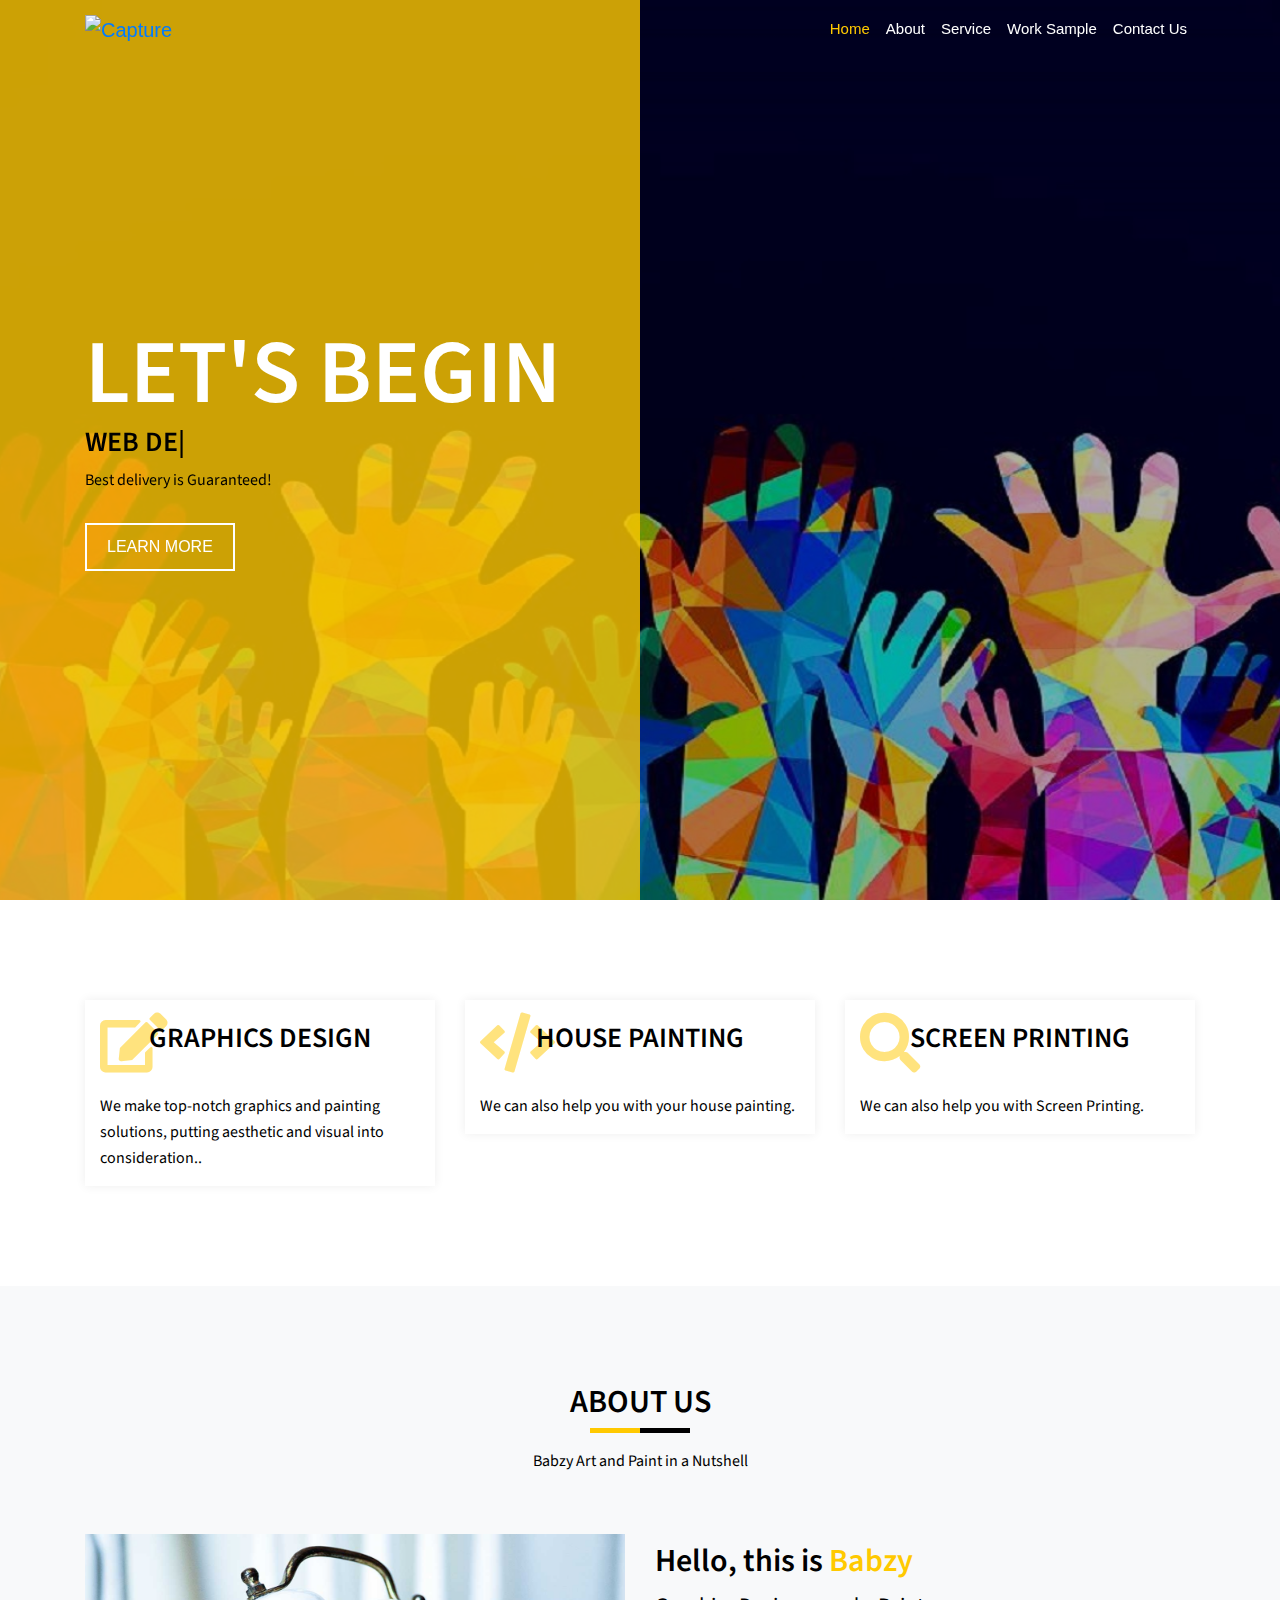
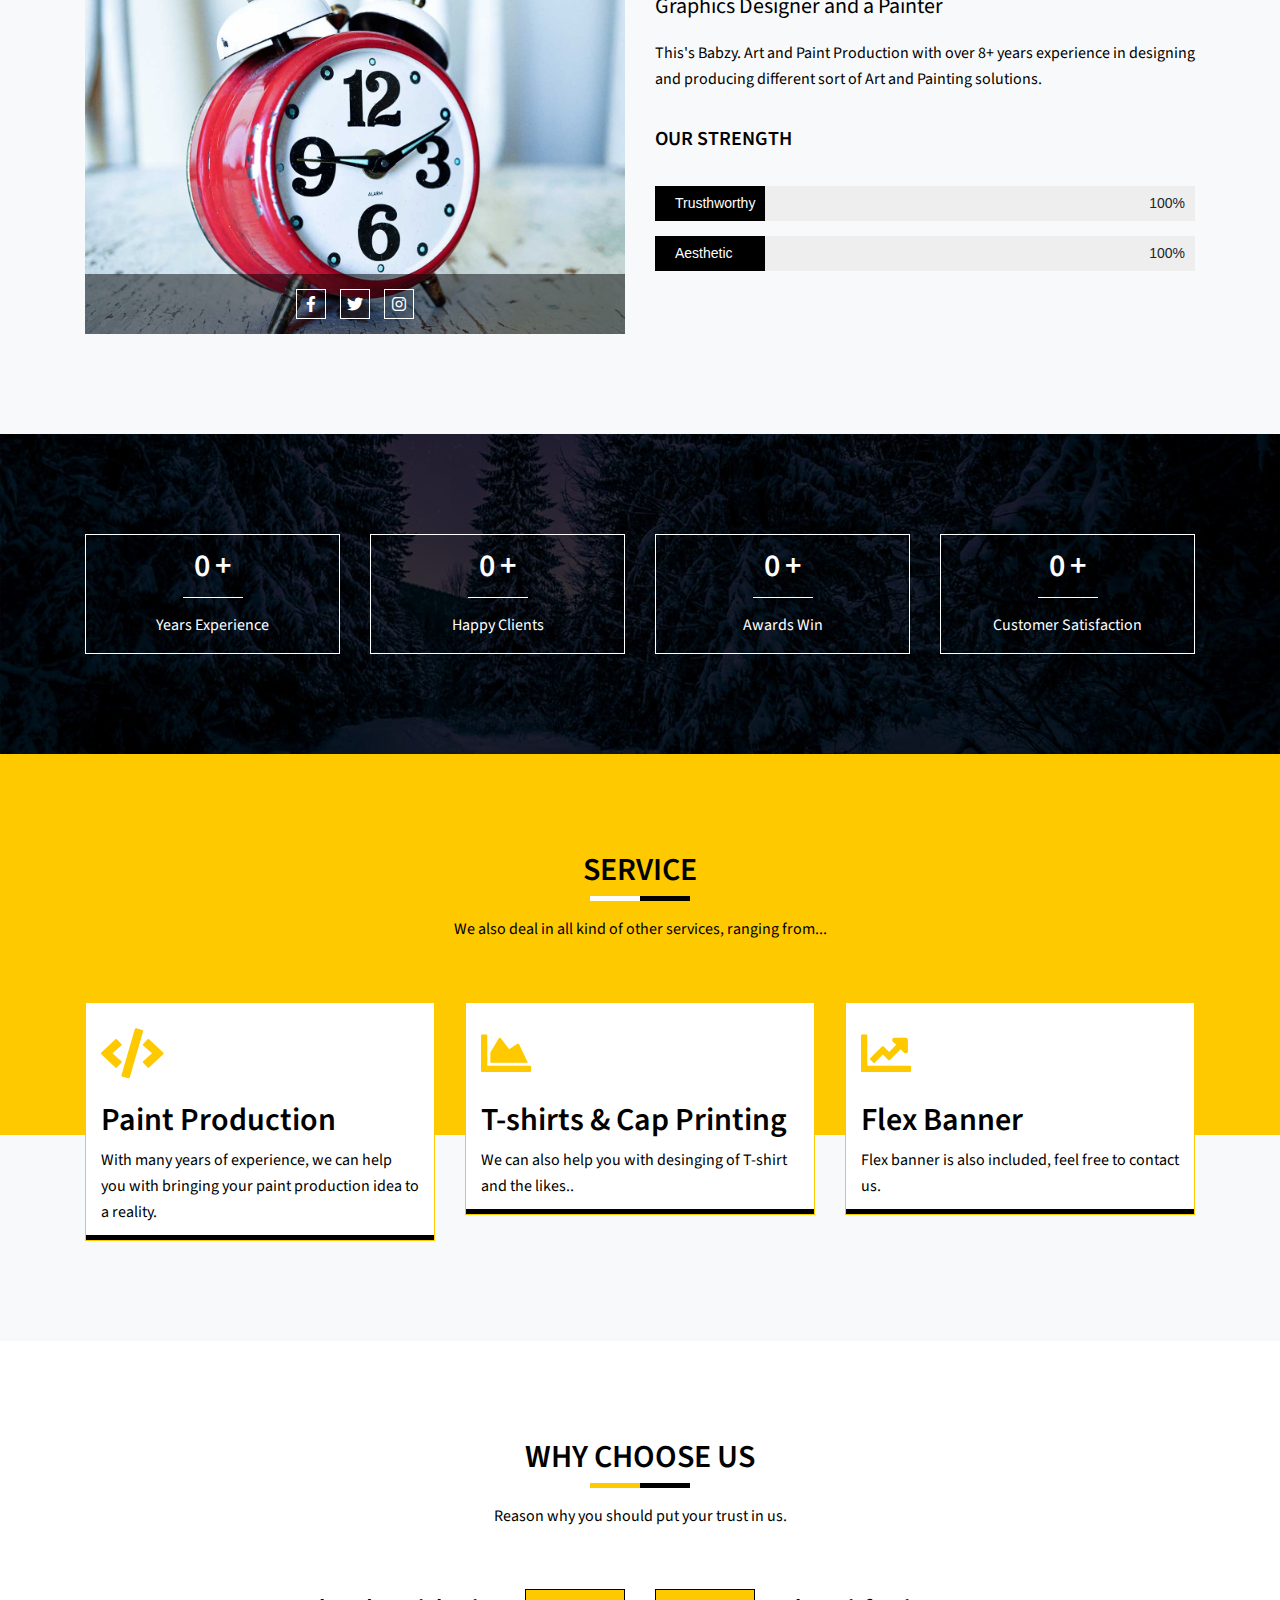
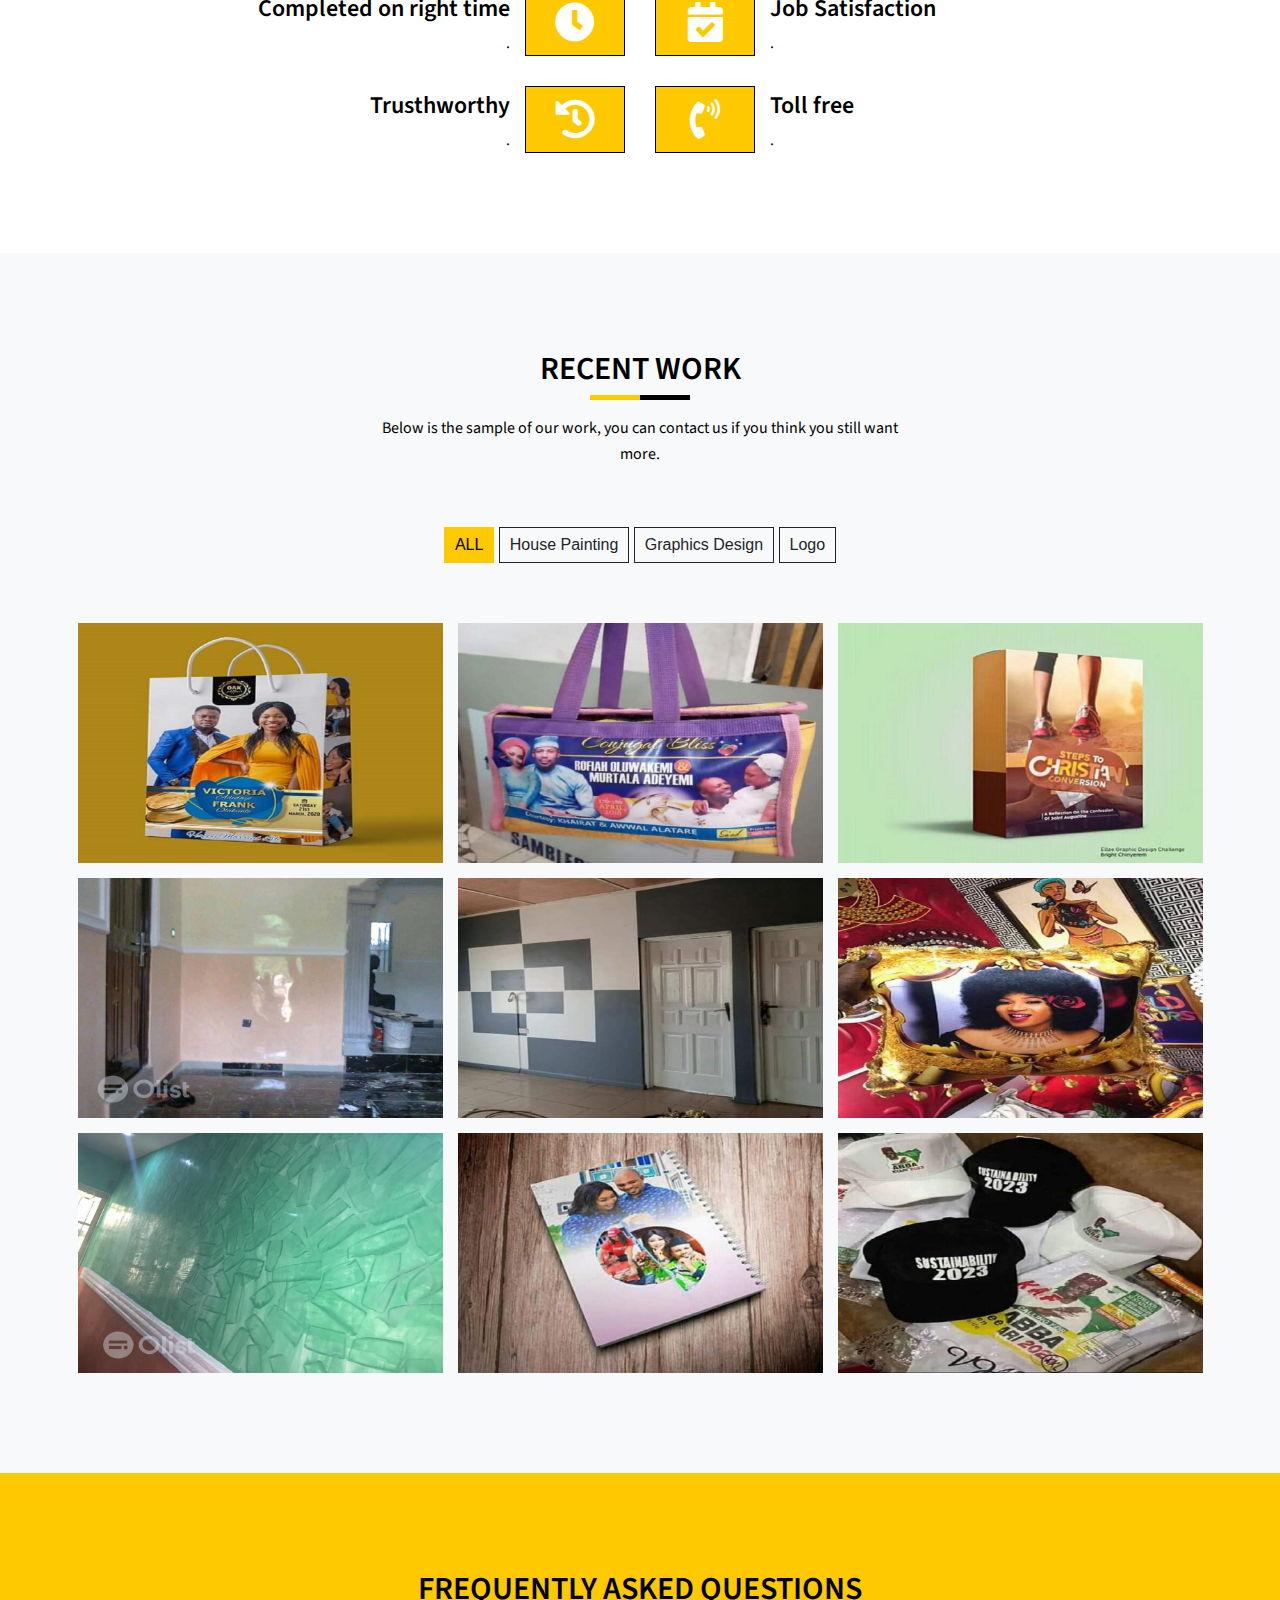
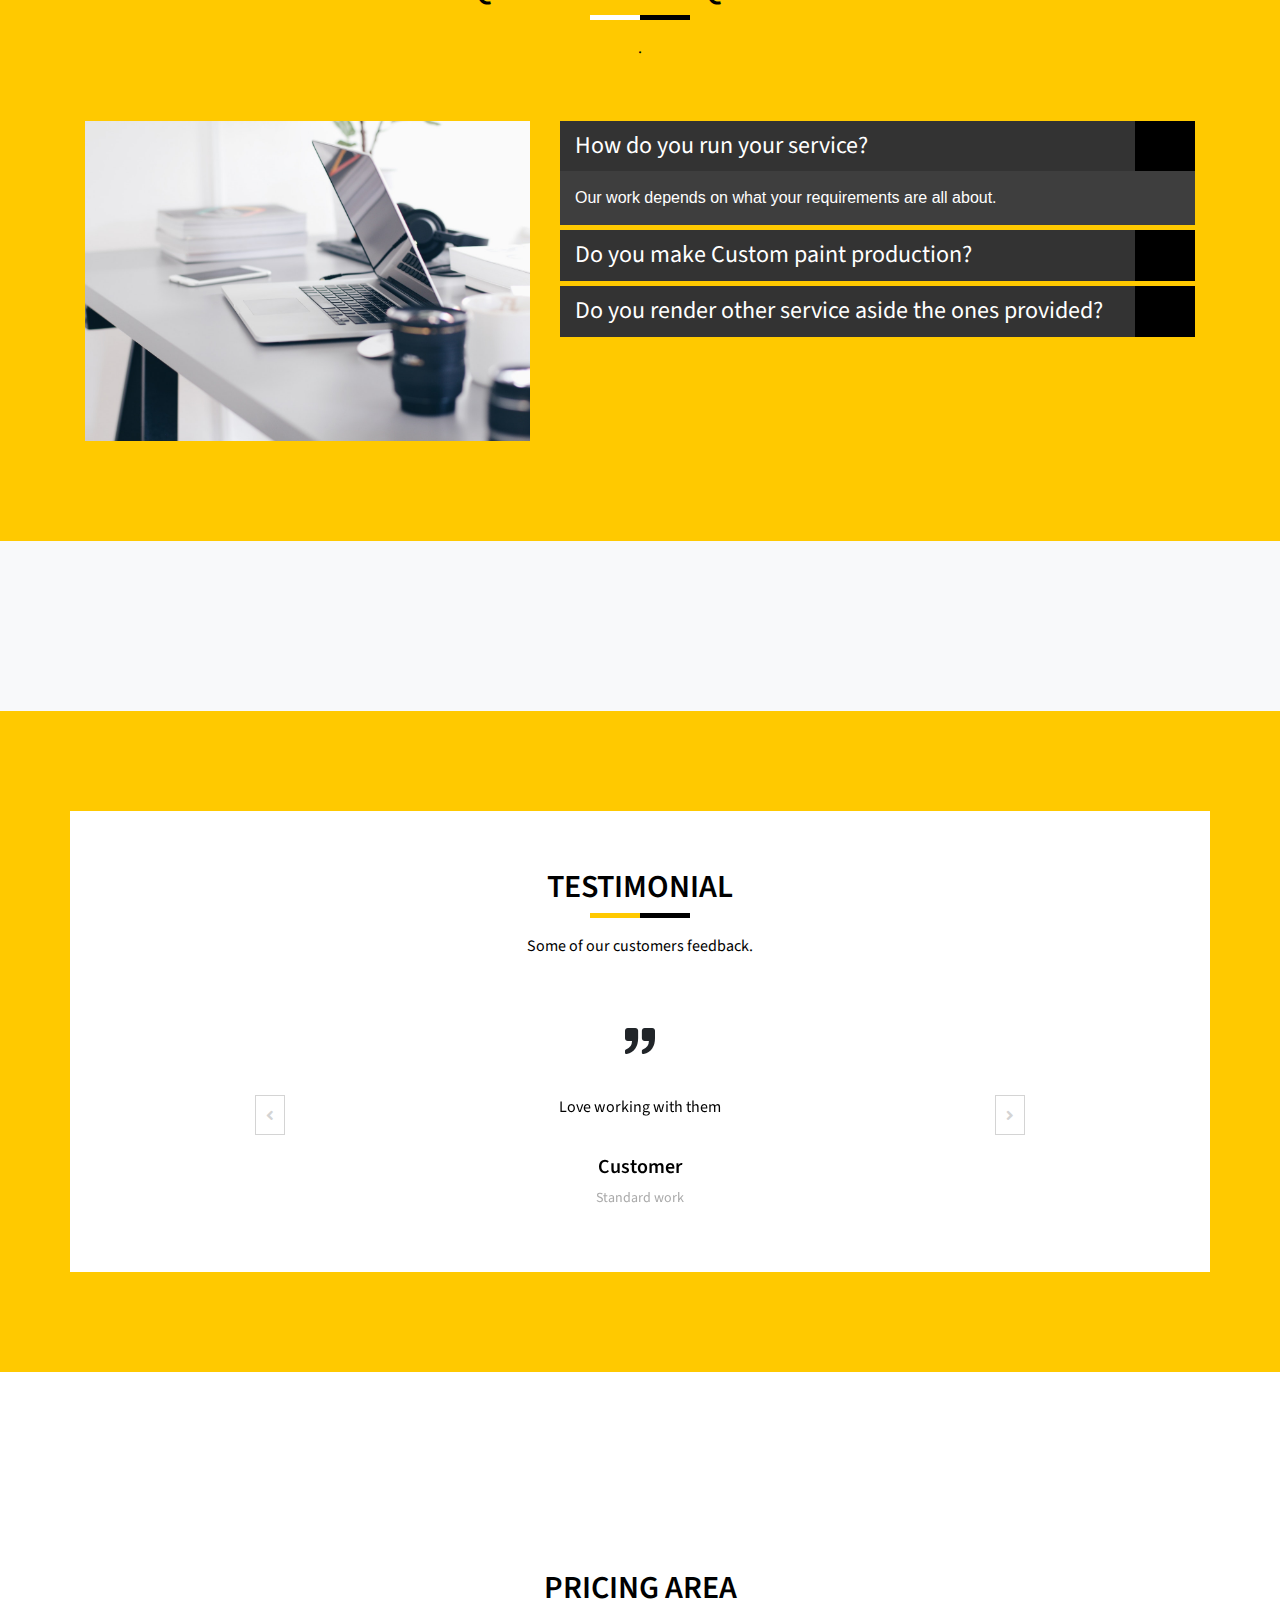
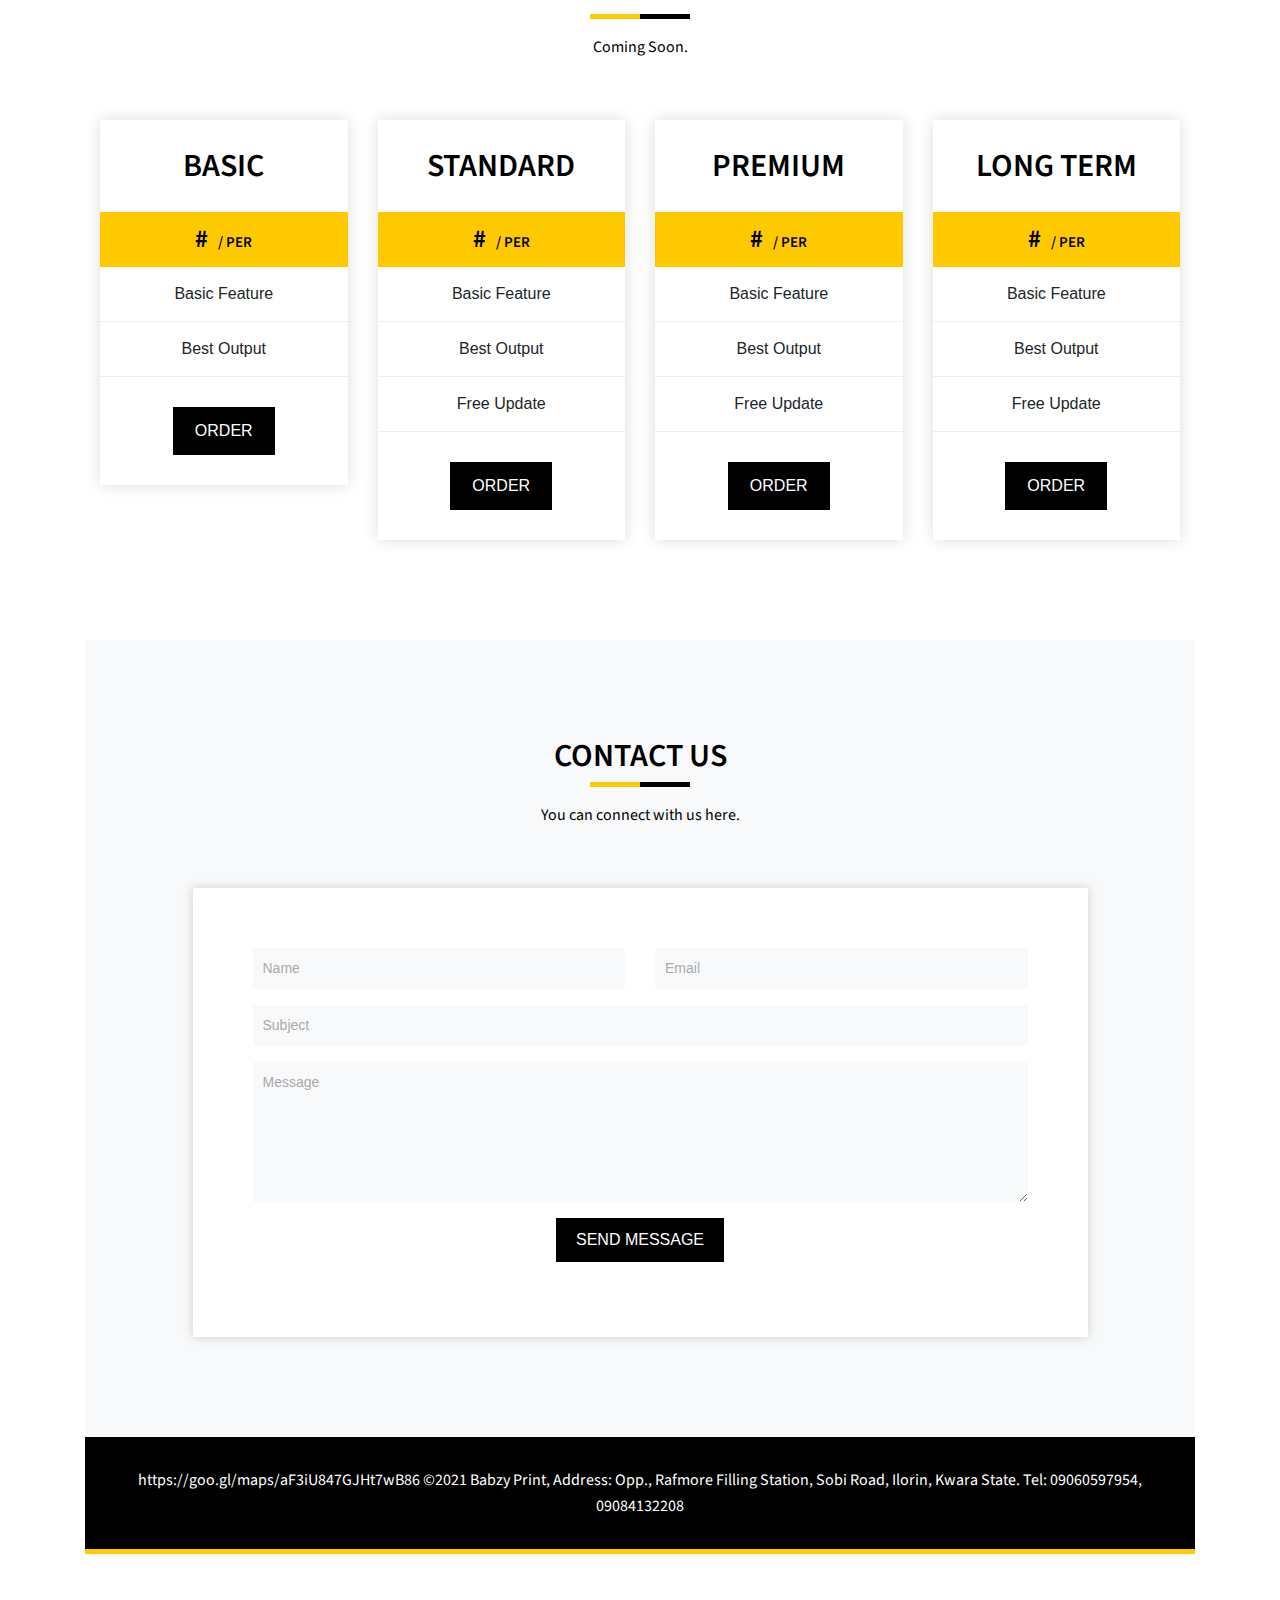
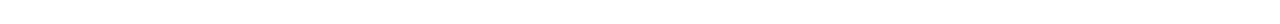
==== commit d4fa2b53: "." ====
--- a/index.html
+++ b/index.html
@@ -2,6 +2,7 @@
 <html lang="en">
 
 <head>
+    <meta name="google-site-verification" content="GUlvqUI4wHUk6-38tgobIKj0zIa_wh30xuIrG1lMIGY" />
     <meta name="viewport" content="width=device-width, initial-scale=1">
     <meta http-equiv="X-UA-Compatible" content="IE=edge" />
     <meta charset="UTF-8">
@@ -824,7 +825,7 @@
                 <div class="col-lg-12 text-center">
                     <div class="copyright-text">
                         <p></p>
-                        <p class="text-white"> &copy;2021 Babzy Print, Address: Opp., Rafmore Filling Station, Sobi Road, Ilorin, Kwara State. Tel: 09060597954, 09084132208</a></p>
+                        <p class="text-white">https://goo.gl/maps/aF3iU847GJHt7wB86 &copy;2021 Babzy Print, Address: Opp., Rafmore Filling Station, Sobi Road, Ilorin, Kwara State. Tel: 09060597954, 09084132208</a></p>
                     </div>
                 </div>
             </div>
